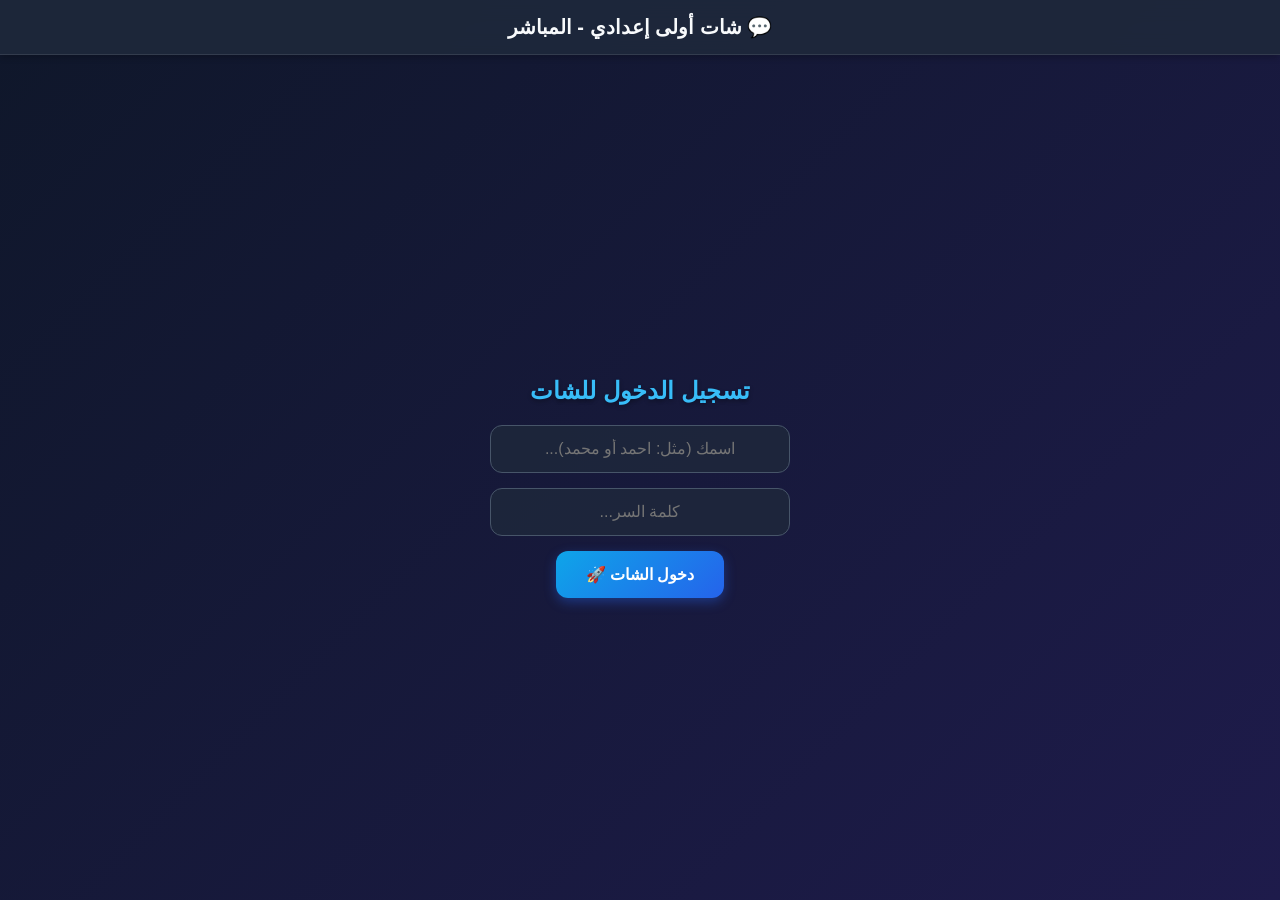
==== index.html @ 84fdceac "Update index.html" ====
<!DOCTYPE html>
<html lang="ar" dir="rtl">
<head>
    <meta charset="UTF-8">
    <meta name="viewport" content="width=device-width, initial-scale=1.0">
    <title>شات أولى إعدادي - المباشر</title>
    <style>
        * { box-sizing: border-box; }
        body { 
            font-family: 'Segoe UI', Tahoma, Geneva, Verdana, sans-serif; 
            background: linear-gradient(135deg, #0f172a 0%, #1e1b4b 100%); 
            color: #f8fafc; 
            margin: 0; 
            display: flex; 
            flex-direction: column; 
            height: 100vh; 
        }
        
        header { 
            background: rgba(30, 41, 59, 0.9); 
            backdrop-filter: blur(10px);
            padding: 15px; 
            text-align: center; 
            font-size: 20px; 
            font-weight: bold; 
            border-bottom: 1px solid rgba(255, 255, 255, 0.1); 
            box-shadow: 0 4px 6px -1px rgba(0, 0, 0, 0.2);
        }
        
        /* شاشة تسجيل الدخول بتصميم حيوي وجذاب */
        #login-screen { 
            display: flex; 
            flex-direction: column; 
            align-items: center; 
            justify-content: center; 
            flex: 1; 
            gap: 15px; 
            animation: fadeIn 0.5s ease-in-out;
        }
        #login-screen h2 { color: #38bdf8; margin-bottom: 5px; text-shadow: 0 2px 4px rgba(0,0,0,0.3); }
        #login-screen input { 
            padding: 14px; 
            font-size: 16px; 
            border-radius: 12px; 
            border: 1px solid #475569; 
            background: rgba(30, 41, 59, 0.8); 
            color: white; 
            width: 300px; 
            text-align: center; 
            outline: none; 
            transition: all 0.3s;
        }
        #login-screen input:focus { border-color: #38bdf8; box-shadow: 0 0 10px rgba(56, 189, 248, 0.3); }
        #login-screen button { 
            padding: 14px 30px; 
            background: linear-gradient(135deg, #0ea5e9, #2563eb); 
            color: white; 
            border: none; 
            border-radius: 12px; 
            font-size: 16px; 
            cursor: pointer; 
            font-weight: bold; 
            transition: transform 0.2s, box-shadow 0.2s;
            box-shadow: 0 4px 12px rgba(37, 99, 235, 0.4);
        }
        #login-screen button:hover { transform: translateY(-2px); box-shadow: 0 6px 16px rgba(37, 99, 235, 0.6); }

        /* شاشة الشات */
        #chat-screen { display: none; flex-direction: column; flex: 1; max-width: 850px; width: 100%; margin: 0 auto; overflow: hidden; position: relative; }
        #chat-box { flex: 1; padding: 20px; overflow-y: auto; display: flex; flex-direction: column; gap: 12px; scroll-behavior: smooth; }
        
        /* زر تحميل الرسائل القديمة */
        #load-more-btn { 
            background: rgba(51, 65, 85, 0.8); 
            color: #cbd5e1; 
            border: 1px solid rgba(255,255,255,0.1); 
            padding: 8px 18px; 
            border-radius: 20px; 
            font-size: 13px; 
            cursor: pointer; 
            align-self: center; 
            margin-bottom: 10px; 
            display: none; 
            transition: background 0.2s;
        }
        #load-more-btn:hover { background: #475569; }

        /* تصميم الرسائل الحيوية */
        .message { 
            background: #1e293b; 
            padding: 12px 16px; 
            border-radius: 14px; 
            max-width: 75%; 
            word-break: break-word; 
            border: 1px solid rgba(255, 255, 255, 0.05); 
            box-shadow: 0 2px 5px rgba(0,0,0,0.2);
            animation: popIn 0.3s ease-out;
        }
        /* رسائلك أنت بلون مميز وفاقع (أزرق سماوي متدرج) */
        .message.mine { 
            background: linear-gradient(135deg, #0284c7, #2563eb); 
            align-self: flex-start; 
            border-bottom-right-radius: 4px;
        }
        .message:not(.mine) {
            align-self: flex-end;
            border-bottom-left-radius: 4px;
        }
        .message .user { font-size: 12px; color: #38bdf8; margin-bottom: 4px; font-weight: bold; }
        .message.mine .user { color: #e0f2fe; }
        
        /* زر النزول للأسفل العائم */
        #scroll-down-btn { 
            position: absolute; 
            bottom: 85px; 
            left: 20px; 
            background: #0ea5e9; 
            color: white; 
            border: none; 
            border-radius: 50%; 
            width: 45px; 
            height: 45px; 
            font-size: 18px; 
            cursor: pointer; 
            display: none; 
            align-items: center; 
            justify-content: center; 
            box-shadow: 0 4px 12px rgba(14, 165, 233, 0.4); 
            transition: transform 0.2s;
        }
        #scroll-down-btn:hover { transform: scale(1.1); }
        
        /* صندوق الإرسال */
        #input-box { 
            display: flex; 
            padding: 15px; 
            background: rgba(30, 41, 59, 0.9); 
            backdrop-filter: blur(10px);
            border-top: 1px solid rgba(255, 255, 255, 0.1); 
            gap: 12px; 
        }
        #input-box input { 
            flex: 1; 
            padding: 14px; 
            border-radius: 12px; 
            border: 1px solid #475569; 
            background: #0f172a; 
            color: white; 
            font-size: 16px; 
            outline: none; 
            transition: border-color 0.3s;
        }
        #input-box input:focus { border-color: #22c55e; }
        #input-box button { 
            padding: 14px 25px; 
            background: linear-gradient(135deg, #16a34a, #22c55e); 
            color: white; 
            border: none; 
            border-radius: 12px; 
            font-size: 16px; 
            cursor: pointer; 
            font-weight: bold; 
            box-shadow: 0 4px 12px rgba(34, 197, 94, 0.3);
            transition: transform 0.2s, box-shadow 0.2s;
        }
        #input-box button:hover { transform: translateY(-2px); box-shadow: 0 6px 16px rgba(34, 197, 94, 0.5); }

        @keyframes fadeIn { from { opacity: 0; transform: translateY(-10px); } to { opacity: 1; transform: translateY(0); } }
        @keyframes popIn { from { opacity: 0; transform: scale(0.95); } to { opacity: 1; transform: scale(1); } }
    </style>
</head>
<body>

    <header>💬 شات أولى إعدادي - المباشر</header>

    <!-- شاشة تسجيل الدخول -->
    <div id="login-screen">
        <h2>تسجيل الدخول للشات</h2>
        <input type="text" id="username-input" placeholder="اسمك (مثل: احمد أو محمد)...">
        <input type="password" id="password-input" placeholder="كلمة السر...">
        <button onclick="startChat()">دخول الشات 🚀</button>
    </div>

    <!-- شاشة الشات الرئيسية -->
    <div id="chat-screen">
        <div id="chat-box" onscroll="checkScrollPosition()">
            <button id="load-more-btn" onclick="loadOlderMessages()">⬆️ مشاهدة 20 رسالة قبلها</button>
        </div>
        
        <!-- زر النزول للأسفل -->
        <button id="scroll-down-btn" onclick="scrollToBottom()">⬇️</button>

        <div id="input-box">
            <input type="text" id="message-input" placeholder="اكتب رسالتك هنا..." onkeypress="handleKeyPress(event)">
            <button onclick="sendMessage()">إرسال</button>
        </div>
    </div>

    <script>
        let username = "";
        let oldestMessageId = null;
        let lastMaxId = 0;
        const chatBox = document.getElementById("chat-box");
        const loadMoreBtn = document.getElementById("load-more-btn");
        const scrollDownBtn = document.getElementById("scroll-down-btn");

        async function startChat() {
            const inputUser = document.getElementById("username-input").value.trim();
            const inputPass = document.getElementById("password-input").value.trim();

            if (!inputUser || !inputPass) {
                alert("الرجاء إدخال الاسم وكلمة السر معاً!");
                return;
            }

            try {
                const response = await fetch('https://VigitoSon.pythonanywhere.com/api/login', {
                    method: 'POST',
                    headers: { 'Content-Type': 'application/json' },
                    body: JSON.stringify({ username: inputUser, password: inputPass })
                });
                
                const data = await response.json();

                if (response.ok) {
                    username = inputUser;
                    document.getElementById("login-screen").style.display = "none";
                    document.getElementById("chat-screen").style.display = "flex";
                    loadInitialMessages();
                    setInterval(pollNewMessages, 2000);
                } else {
                    alert(data.message || "فشل تسجيل الدخول!");
                }
            } catch (err) {
                alert("حدث خطأ في الاتصال بالسيرفر!");
            }
        }

        async function loadInitialMessages() {
            try {
                const res = await fetch('https://VigitoSon.pythonanywhere.com/api/chat/messages?limit=20');
                const messages = await res.json();
                
                chatBox.innerHTML = '';
                chatBox.appendChild(loadMoreBtn);

                if (messages.length > 0) {
                    oldestMessageId = messages[0].id;
                    lastMaxId = messages[messages.length - 1].id;
                    
                    messages.forEach(msg => appendMessage(msg, false));
                    scrollToBottom();
                }
                
                if (messages.length >= 20) {
                    loadMoreBtn.style.display = "block";
                } else {
                    loadMoreBtn.style.display = "none";
                }
            } catch (err) {
                console.log("خطأ في التحميل:", err);
            }
        }

        async function loadOlderMessages() {
            if (!oldestMessageId) return;
            try {
                const res = await fetch(`https://VigitoSon.pythonanywhere.com/api/chat/messages?limit=20&before_id=${oldestMessageId}`);
                const olderMessages = await res.json();

                if (olderMessages.length > 0) {
                    oldestMessageId = olderMessages[0].id;
                    const prevHeight = chatBox.scrollHeight;

                    olderMessages.reverse().forEach(msg => {
                        const div = document.createElement("div");
                        div.className = "message" + (msg.username === username ? " mine" : "");
                        div.innerHTML = `<div class="user">${msg.username}</div><div class="text">${msg.message}</div>`;
                        loadMoreBtn.after(div);
                    });

                    chatBox.scrollTop = chatBox.scrollHeight - prevHeight;

                    if (olderMessages.length < 20) {
                        loadMoreBtn.style.display = "none";
                    }
                } else {
                    loadMoreBtn.style.display = "none";
                }
            } catch (err) {
                console.log("خطأ في جلب الرسائل القديمة:", err);
            }
        }

        async function pollNewMessages() {
            if (!username) return;
            try {
                const res = labelRequest(`https://VigitoSon.pythonanywhere.com/api/chat/messages?limit=10`);
                const resFetch = await fetch(`https://VigitoSon.pythonanywhere.com/api/chat/messages?limit=10`);
                const messages = await resFetch.json();
                if (messages.length > 0) {
                    const latest = messages[messages.length - 1];
                    if (latest.id > lastMaxId) {
                        messages.forEach(msg => {
                            if (msg.id > lastMaxId) {
                                appendMessage(msg, true);
                                lastMaxId = msg.id;
                            }
                        });
                        if (chatBox.scrollHeight - chatBox.scrollTop - chatBox.clientHeight < 150) {
                            scrollToBottom();
                        }
                    }
                }
            } catch (err) {
                console.log("خطأ في التحديث:", err);
            }
        }
        
        function labelRequest(url) { return url; }

        async function sendMessage() {
            const inputField = document.getElementById("message-input");
            const message = inputField.value.trim();
            if (!message) return;

            try {
                await fetch('https://VigitoSon.pythonanywhere.com/api/chat/send', {
                    method: 'POST',
                    headers: { 'Content-Type': 'application/json' },
                    body: JSON.stringify({ username: username, message: message })
                });
                inputField.value = "";
                pollNewMessages();
                setTimeout(scrollToBottom, 200);
            } catch (err) {
                alert("فشل إرسال الرسالة!");
            }
        }

        function appendMessage(msg, isNew) {
            const div = document.createElement("div");
            div.className = "message" + (msg.username === username ? " mine" : "");
            div.innerHTML = `<div class="user">${msg.username}</div><div class="text">${msg.message}</div>`;
            chatBox.appendChild(div);
        }

        function scrollToBottom() {
            chatBox.scrollTop = chatBox.scrollHeight;
            scrollDownBtn.style.display = "none";
        }

        function checkScrollPosition() {
            if (chatBox.scrollHeight - chatBox.scrollTop - chatBox.clientHeight > 300) {
                scrollDownBtn.style.display = "flex";
            } else {
                scrollDownBtn.style.display = "none";
            }
        }

        function handleKeyPress(e) {
            if (e.key === 'Enter') sendMessage();
        }
    </script>
</body>
</html>
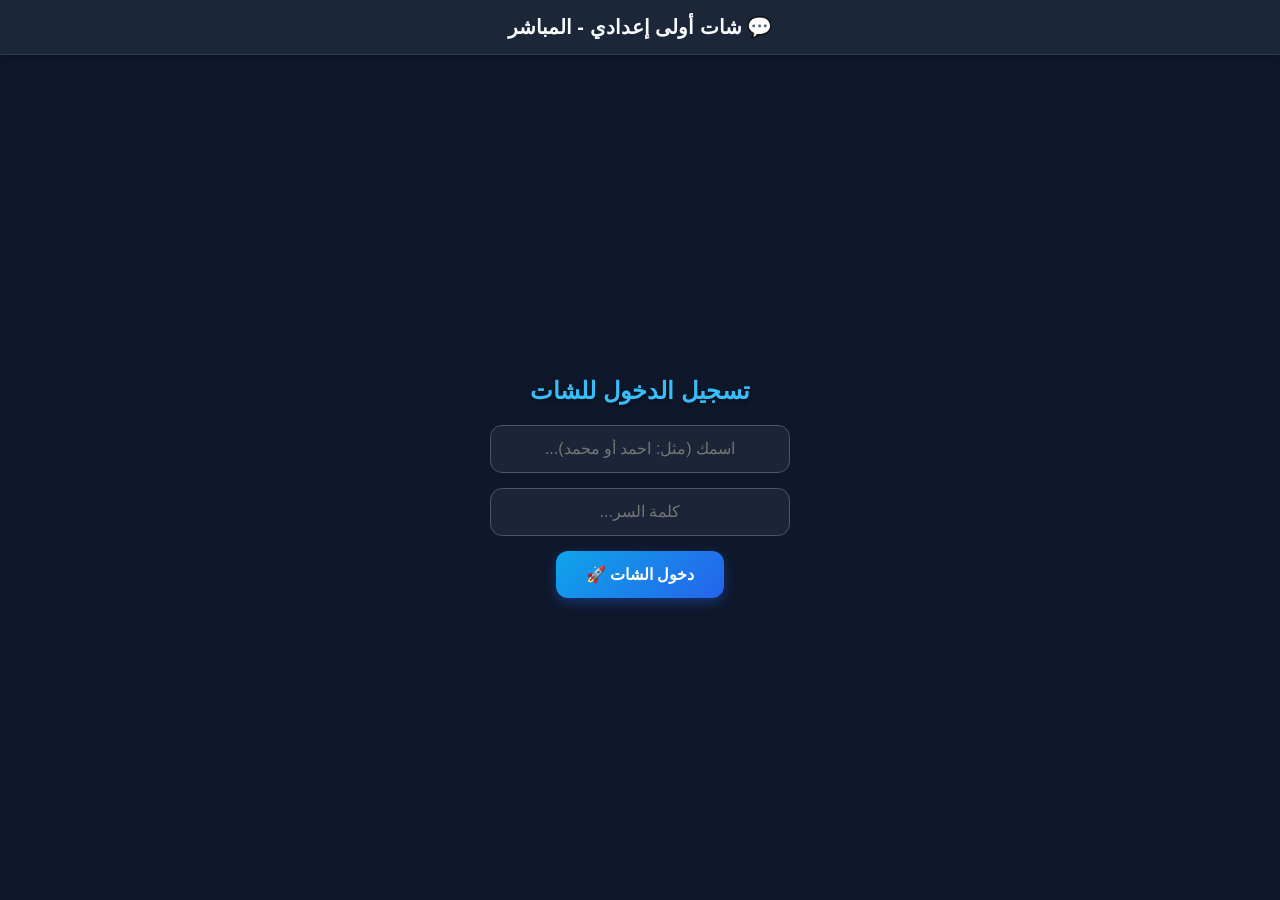
==== commit 631c5a96: "Refactor styles for chat and UI elements Updated styles for various elements, including background g" ====
--- a/index.html
+++ b/index.html
@@ -8,7 +8,7 @@
         * { box-sizing: border-box; }
         body { 
             font-family: 'Segoe UI', Tahoma, Geneva, Verdana, sans-serif; 
-            background: linear-gradient(135deg, #0f172a 0%, #1e1b4b 100%); 
+            background: #0f172a; 
             color: #f8fafc; 
             margin: 0; 
             display: flex; 
@@ -25,9 +25,10 @@
             font-weight: bold; 
             border-bottom: 1px solid rgba(255, 255, 255, 0.1); 
             box-shadow: 0 4px 6px -1px rgba(0, 0, 0, 0.2);
-        }
-        
-        /* شاشة تسجيل الدخول بتصميم حيوي وجذاب */
+            z-index: 10;
+        }
+        
+        /* شاشة تسجيل الدخول */
         #login-screen { 
             display: flex; 
             flex-direction: column; 
@@ -65,13 +66,26 @@
         }
         #login-screen button:hover { transform: translateY(-2px); box-shadow: 0 6px 16px rgba(37, 99, 235, 0.6); }
 
-        /* شاشة الشات */
-        #chat-screen { display: none; flex-direction: column; flex: 1; max-width: 850px; width: 100%; margin: 0 auto; overflow: hidden; position: relative; }
+        /* شاشة الشات مع خلفية الصورة المودرن */
+        #chat-screen { 
+            display: none; 
+            flex-direction: column; 
+            flex: 1; 
+            max-width: 850px; 
+            width: 100%; 
+            margin: 0 auto; 
+            overflow: hidden; 
+            position: relative; 
+            /* هنا الخلفية صورتك مع طبقة مظلمة خفيفة للوضوح */
+            background-image: linear-gradient(rgba(15, 23, 42, 0.88), rgba(15, 23, 42, 0.88)), url('bg.jpg');
+            background-size: cover;
+            background-position: center;
+        }
+
         #chat-box { flex: 1; padding: 20px; overflow-y: auto; display: flex; flex-direction: column; gap: 12px; scroll-behavior: smooth; }
         
-        /* زر تحميل الرسائل القديمة */
         #load-more-btn { 
-            background: rgba(51, 65, 85, 0.8); 
+            background: rgba(51, 65, 85, 0.9); 
             color: #cbd5e1; 
             border: 1px solid rgba(255,255,255,0.1); 
             padding: 8px 18px; 
@@ -85,29 +99,38 @@
         }
         #load-more-btn:hover { background: #475569; }
 
-        /* تصميم الرسائل الحيوية */
+        /* التصميم الأساسي للرسائل */
         .message { 
-            background: #1e293b; 
             padding: 12px 16px; 
             border-radius: 14px; 
             max-width: 75%; 
             word-break: break-word; 
-            border: 1px solid rgba(255, 255, 255, 0.05); 
-            box-shadow: 0 2px 5px rgba(0,0,0,0.2);
+            box-shadow: 0 4px 10px rgba(0,0,0,0.3);
             animation: popIn 0.3s ease-out;
-        }
-        /* رسائلك أنت بلون مميز وفاقع (أزرق سماوي متدرج) */
+            backdrop-filter: blur(5px);
+        }
+
+        /* 1. رسائلك أنت (أزرق سماوي متدرج) */
         .message.mine { 
-            background: linear-gradient(135deg, #0284c7, #2563eb); 
+            background: linear-gradient(135deg, rgba(2, 132, 199, 0.9), rgba(37, 99, 235, 0.9)); 
+            color: white;
             align-self: flex-start; 
             border-bottom-right-radius: 4px;
-        }
+            border: 1px solid rgba(56, 189, 248, 0.4);
+        }
+        .message.mine .user { color: #e0f2fe; }
+
+        /* 2. رسائل الآخرين (رمادي غامق مع حدود بنفسجية) */
         .message:not(.mine) {
+            background: linear-gradient(135deg, rgba(30, 41, 59, 0.9), rgba(51, 65, 85, 0.9));
+            color: #f1f5f9;
             align-self: flex-end;
             border-bottom-left-radius: 4px;
-        }
-        .message .user { font-size: 12px; color: #38bdf8; margin-bottom: 4px; font-weight: bold; }
-        .message.mine .user { color: #e0f2fe; }
+            border: 1px solid rgba(168, 85, 247, 0.4);
+        }
+        .message:not(.mine) .user { color: #c084fc; }
+
+        .message .user { font-size: 12px; margin-bottom: 4px; font-weight: bold; }
         
         /* زر النزول للأسفل العائم */
         #scroll-down-btn { 
@@ -134,7 +157,7 @@
         #input-box { 
             display: flex; 
             padding: 15px; 
-            background: rgba(30, 41, 59, 0.9); 
+            background: rgba(30, 41, 59, 0.95); 
             backdrop-filter: blur(10px);
             border-top: 1px solid rgba(255, 255, 255, 0.1); 
             gap: 12px; 
@@ -295,7 +318,6 @@
         async function pollNewMessages() {
             if (!username) return;
             try {
-                const res = labelRequest(`https://VigitoSon.pythonanywhere.com/api/chat/messages?limit=10`);
                 const resFetch = await fetch(`https://VigitoSon.pythonanywhere.com/api/chat/messages?limit=10`);
                 const messages = await resFetch.json();
                 if (messages.length > 0) {
@@ -316,8 +338,6 @@
                 console.log("خطأ في التحديث:", err);
             }
         }
-        
-        function labelRequest(url) { return url; }
 
         async function sendMessage() {
             const inputField = document.getElementById("message-input");
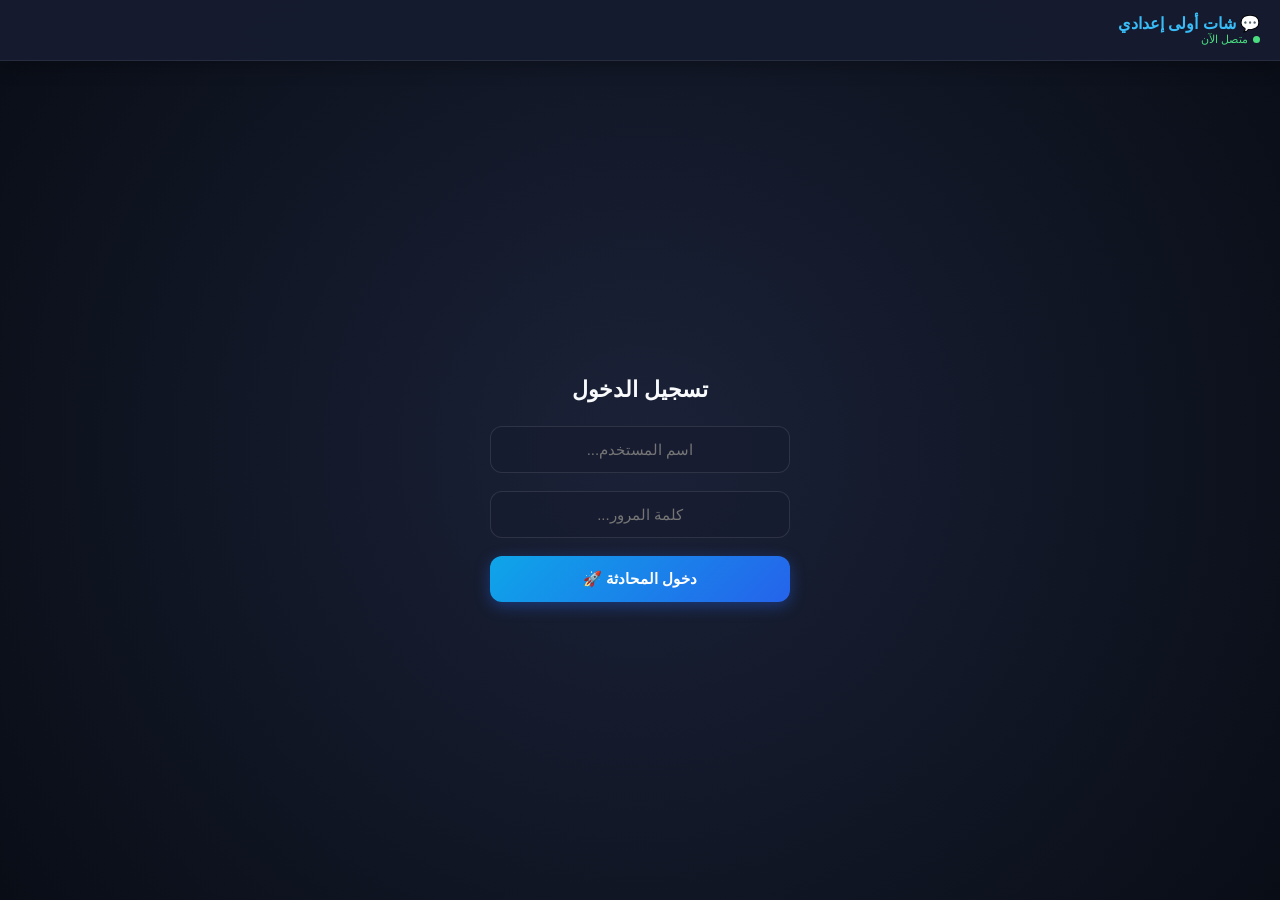
==== commit 97d6d389: "Rename index.htnl to index.html" ====
--- a/index.html
+++ b/index.html
@@ -4,210 +4,30 @@
     <meta charset="UTF-8">
     <meta name="viewport" content="width=device-width, initial-scale=1.0">
     <title>شات أولى إعدادي - المباشر</title>
-    <style>
-        * { box-sizing: border-box; }
-        body { 
-            font-family: 'Segoe UI', Tahoma, Geneva, Verdana, sans-serif; 
-            background: #0f172a; 
-            color: #f8fafc; 
-            margin: 0; 
-            display: flex; 
-            flex-direction: column; 
-            height: 100vh; 
-        }
-        
-        header { 
-            background: rgba(30, 41, 59, 0.9); 
-            backdrop-filter: blur(10px);
-            padding: 15px; 
-            text-align: center; 
-            font-size: 20px; 
-            font-weight: bold; 
-            border-bottom: 1px solid rgba(255, 255, 255, 0.1); 
-            box-shadow: 0 4px 6px -1px rgba(0, 0, 0, 0.2);
-            z-index: 10;
-        }
-        
-        /* شاشة تسجيل الدخول */
-        #login-screen { 
-            display: flex; 
-            flex-direction: column; 
-            align-items: center; 
-            justify-content: center; 
-            flex: 1; 
-            gap: 15px; 
-            animation: fadeIn 0.5s ease-in-out;
-        }
-        #login-screen h2 { color: #38bdf8; margin-bottom: 5px; text-shadow: 0 2px 4px rgba(0,0,0,0.3); }
-        #login-screen input { 
-            padding: 14px; 
-            font-size: 16px; 
-            border-radius: 12px; 
-            border: 1px solid #475569; 
-            background: rgba(30, 41, 59, 0.8); 
-            color: white; 
-            width: 300px; 
-            text-align: center; 
-            outline: none; 
-            transition: all 0.3s;
-        }
-        #login-screen input:focus { border-color: #38bdf8; box-shadow: 0 0 10px rgba(56, 189, 248, 0.3); }
-        #login-screen button { 
-            padding: 14px 30px; 
-            background: linear-gradient(135deg, #0ea5e9, #2563eb); 
-            color: white; 
-            border: none; 
-            border-radius: 12px; 
-            font-size: 16px; 
-            cursor: pointer; 
-            font-weight: bold; 
-            transition: transform 0.2s, box-shadow 0.2s;
-            box-shadow: 0 4px 12px rgba(37, 99, 235, 0.4);
-        }
-        #login-screen button:hover { transform: translateY(-2px); box-shadow: 0 6px 16px rgba(37, 99, 235, 0.6); }
-
-        /* شاشة الشات مع خلفية الصورة المودرن */
-        #chat-screen { 
-            display: none; 
-            flex-direction: column; 
-            flex: 1; 
-            max-width: 850px; 
-            width: 100%; 
-            margin: 0 auto; 
-            overflow: hidden; 
-            position: relative; 
-            /* هنا الخلفية صورتك مع طبقة مظلمة خفيفة للوضوح */
-            background-image: linear-gradient(rgba(15, 23, 42, 0.88), rgba(15, 23, 42, 0.88)), url('bg.jpg');
-            background-size: cover;
-            background-position: center;
-        }
-
-        #chat-box { flex: 1; padding: 20px; overflow-y: auto; display: flex; flex-direction: column; gap: 12px; scroll-behavior: smooth; }
-        
-        #load-more-btn { 
-            background: rgba(51, 65, 85, 0.9); 
-            color: #cbd5e1; 
-            border: 1px solid rgba(255,255,255,0.1); 
-            padding: 8px 18px; 
-            border-radius: 20px; 
-            font-size: 13px; 
-            cursor: pointer; 
-            align-self: center; 
-            margin-bottom: 10px; 
-            display: none; 
-            transition: background 0.2s;
-        }
-        #load-more-btn:hover { background: #475569; }
-
-        /* التصميم الأساسي للرسائل */
-        .message { 
-            padding: 12px 16px; 
-            border-radius: 14px; 
-            max-width: 75%; 
-            word-break: break-word; 
-            box-shadow: 0 4px 10px rgba(0,0,0,0.3);
-            animation: popIn 0.3s ease-out;
-            backdrop-filter: blur(5px);
-        }
-
-        /* 1. رسائلك أنت (أزرق سماوي متدرج) */
-        .message.mine { 
-            background: linear-gradient(135deg, rgba(2, 132, 199, 0.9), rgba(37, 99, 235, 0.9)); 
-            color: white;
-            align-self: flex-start; 
-            border-bottom-right-radius: 4px;
-            border: 1px solid rgba(56, 189, 248, 0.4);
-        }
-        .message.mine .user { color: #e0f2fe; }
-
-        /* 2. رسائل الآخرين (رمادي غامق مع حدود بنفسجية) */
-        .message:not(.mine) {
-            background: linear-gradient(135deg, rgba(30, 41, 59, 0.9), rgba(51, 65, 85, 0.9));
-            color: #f1f5f9;
-            align-self: flex-end;
-            border-bottom-left-radius: 4px;
-            border: 1px solid rgba(168, 85, 247, 0.4);
-        }
-        .message:not(.mine) .user { color: #c084fc; }
-
-        .message .user { font-size: 12px; margin-bottom: 4px; font-weight: bold; }
-        
-        /* زر النزول للأسفل العائم */
-        #scroll-down-btn { 
-            position: absolute; 
-            bottom: 85px; 
-            left: 20px; 
-            background: #0ea5e9; 
-            color: white; 
-            border: none; 
-            border-radius: 50%; 
-            width: 45px; 
-            height: 45px; 
-            font-size: 18px; 
-            cursor: pointer; 
-            display: none; 
-            align-items: center; 
-            justify-content: center; 
-            box-shadow: 0 4px 12px rgba(14, 165, 233, 0.4); 
-            transition: transform 0.2s;
-        }
-        #scroll-down-btn:hover { transform: scale(1.1); }
-        
-        /* صندوق الإرسال */
-        #input-box { 
-            display: flex; 
-            padding: 15px; 
-            background: rgba(30, 41, 59, 0.95); 
-            backdrop-filter: blur(10px);
-            border-top: 1px solid rgba(255, 255, 255, 0.1); 
-            gap: 12px; 
-        }
-        #input-box input { 
-            flex: 1; 
-            padding: 14px; 
-            border-radius: 12px; 
-            border: 1px solid #475569; 
-            background: #0f172a; 
-            color: white; 
-            font-size: 16px; 
-            outline: none; 
-            transition: border-color 0.3s;
-        }
-        #input-box input:focus { border-color: #22c55e; }
-        #input-box button { 
-            padding: 14px 25px; 
-            background: linear-gradient(135deg, #16a34a, #22c55e); 
-            color: white; 
-            border: none; 
-            border-radius: 12px; 
-            font-size: 16px; 
-            cursor: pointer; 
-            font-weight: bold; 
-            box-shadow: 0 4px 12px rgba(34, 197, 94, 0.3);
-            transition: transform 0.2s, box-shadow 0.2s;
-        }
-        #input-box button:hover { transform: translateY(-2px); box-shadow: 0 6px 16px rgba(34, 197, 94, 0.5); }
-
-        @keyframes fadeIn { from { opacity: 0; transform: translateY(-10px); } to { opacity: 1; transform: translateY(0); } }
-        @keyframes popIn { from { opacity: 0; transform: scale(0.95); } to { opacity: 1; transform: scale(1); } }
-    </style>
+    <!-- ربط ملف الـ CSS المنفصل -->
+    <link rel="stylesheet" href="style.css">
 </head>
 <body>
 
-    <header>💬 شات أولى إعدادي - المباشر</header>
+    <header>
+        <div class="title-area">
+            <div class="title">💬 شات أولى إعدادي</div>
+            <div class="status">متصل الآن</div>
+        </div>
+    </header>
 
     <!-- شاشة تسجيل الدخول -->
     <div id="login-screen">
-        <h2>تسجيل الدخول للشات</h2>
-        <input type="text" id="username-input" placeholder="اسمك (مثل: احمد أو محمد)...">
-        <input type="password" id="password-input" placeholder="كلمة السر...">
-        <button onclick="startChat()">دخول الشات 🚀</button>
+        <h2>تسجيل الدخول</h2>
+        <input type="text" id="username-input" placeholder="اسم المستخدم...">
+        <input type="password" id="password-input" placeholder="كلمة المرور...">
+        <button onclick="startChat()">دخول المحادثة 🚀</button>
     </div>
 
     <!-- شاشة الشات الرئيسية -->
     <div id="chat-screen">
-        <div id="chat-box" onscroll="checkScrollPosition()">
-            <button id="load-more-btn" onclick="loadOlderMessages()">⬆️ مشاهدة 20 رسالة قبلها</button>
+        <div id="chat-box">
+            <button id="load-more-btn" onclick="loadOlderMessages()">⬆️ تحميل رسائل أقدم</button>
         </div>
         
         <!-- زر النزول للأسفل -->
@@ -215,172 +35,12 @@
 
         <div id="input-box">
             <input type="text" id="message-input" placeholder="اكتب رسالتك هنا..." onkeypress="handleKeyPress(event)">
-            <button onclick="sendMessage()">إرسال</button>
+            <button onclick="sendMessage()">✈️</button>
         </div>
     </div>
 
-    <script>
-        let username = "";
-        let oldestMessageId = null;
-        let lastMaxId = 0;
-        const chatBox = document.getElementById("chat-box");
-        const loadMoreBtn = document.getElementById("load-more-btn");
-        const scrollDownBtn = document.getElementById("scroll-down-btn");
-
-        async function startChat() {
-            const inputUser = document.getElementById("username-input").value.trim();
-            const inputPass = document.getElementById("password-input").value.trim();
-
-            if (!inputUser || !inputPass) {
-                alert("الرجاء إدخال الاسم وكلمة السر معاً!");
-                return;
-            }
-
-            try {
-                const response = await fetch('https://VigitoSon.pythonanywhere.com/api/login', {
-                    method: 'POST',
-                    headers: { 'Content-Type': 'application/json' },
-                    body: JSON.stringify({ username: inputUser, password: inputPass })
-                });
-                
-                const data = await response.json();
-
-                if (response.ok) {
-                    username = inputUser;
-                    document.getElementById("login-screen").style.display = "none";
-                    document.getElementById("chat-screen").style.display = "flex";
-                    loadInitialMessages();
-                    setInterval(pollNewMessages, 2000);
-                } else {
-                    alert(data.message || "فشل تسجيل الدخول!");
-                }
-            } catch (err) {
-                alert("حدث خطأ في الاتصال بالسيرفر!");
-            }
-        }
-
-        async function loadInitialMessages() {
-            try {
-                const res = await fetch('https://VigitoSon.pythonanywhere.com/api/chat/messages?limit=20');
-                const messages = await res.json();
-                
-                chatBox.innerHTML = '';
-                chatBox.appendChild(loadMoreBtn);
-
-                if (messages.length > 0) {
-                    oldestMessageId = messages[0].id;
-                    lastMaxId = messages[messages.length - 1].id;
-                    
-                    messages.forEach(msg => appendMessage(msg, false));
-                    scrollToBottom();
-                }
-                
-                if (messages.length >= 20) {
-                    loadMoreBtn.style.display = "block";
-                } else {
-                    loadMoreBtn.style.display = "none";
-                }
-            } catch (err) {
-                console.log("خطأ في التحميل:", err);
-            }
-        }
-
-        async function loadOlderMessages() {
-            if (!oldestMessageId) return;
-            try {
-                const res = await fetch(`https://VigitoSon.pythonanywhere.com/api/chat/messages?limit=20&before_id=${oldestMessageId}`);
-                const olderMessages = await res.json();
-
-                if (olderMessages.length > 0) {
-                    oldestMessageId = olderMessages[0].id;
-                    const prevHeight = chatBox.scrollHeight;
-
-                    olderMessages.reverse().forEach(msg => {
-                        const div = document.createElement("div");
-                        div.className = "message" + (msg.username === username ? " mine" : "");
-                        div.innerHTML = `<div class="user">${msg.username}</div><div class="text">${msg.message}</div>`;
-                        loadMoreBtn.after(div);
-                    });
-
-                    chatBox.scrollTop = chatBox.scrollHeight - prevHeight;
-
-                    if (olderMessages.length < 20) {
-                        loadMoreBtn.style.display = "none";
-                    }
-                } else {
-                    loadMoreBtn.style.display = "none";
-                }
-            } catch (err) {
-                console.log("خطأ في جلب الرسائل القديمة:", err);
-            }
-        }
-
-        async function pollNewMessages() {
-            if (!username) return;
-            try {
-                const resFetch = await fetch(`https://VigitoSon.pythonanywhere.com/api/chat/messages?limit=10`);
-                const messages = await resFetch.json();
-                if (messages.length > 0) {
-                    const latest = messages[messages.length - 1];
-                    if (latest.id > lastMaxId) {
-                        messages.forEach(msg => {
-                            if (msg.id > lastMaxId) {
-                                appendMessage(msg, true);
-                                lastMaxId = msg.id;
-                            }
-                        });
-                        if (chatBox.scrollHeight - chatBox.scrollTop - chatBox.clientHeight < 150) {
-                            scrollToBottom();
-                        }
-                    }
-                }
-            } catch (err) {
-                console.log("خطأ في التحديث:", err);
-            }
-        }
-
-        async function sendMessage() {
-            const inputField = document.getElementById("message-input");
-            const message = inputField.value.trim();
-            if (!message) return;
-
-            try {
-                await fetch('https://VigitoSon.pythonanywhere.com/api/chat/send', {
-                    method: 'POST',
-                    headers: { 'Content-Type': 'application/json' },
-                    body: JSON.stringify({ username: username, message: message })
-                });
-                inputField.value = "";
-                pollNewMessages();
-                setTimeout(scrollToBottom, 200);
-            } catch (err) {
-                alert("فشل إرسال الرسالة!");
-            }
-        }
-
-        function appendMessage(msg, isNew) {
-            const div = document.createElement("div");
-            div.className = "message" + (msg.username === username ? " mine" : "");
-            div.innerHTML = `<div class="user">${msg.username}</div><div class="text">${msg.message}</div>`;
-            chatBox.appendChild(div);
-        }
-
-        function scrollToBottom() {
-            chatBox.scrollTop = chatBox.scrollHeight;
-            scrollDownBtn.style.display = "none";
-        }
-
-        function checkScrollPosition() {
-            if (chatBox.scrollHeight - chatBox.scrollTop - chatBox.clientHeight > 300) {
-                scrollDownBtn.style.display = "flex";
-            } else {
-                scrollDownBtn.style.display = "none";
-            }
-        }
-
-        function handleKeyPress(e) {
-            if (e.key === 'Enter') sendMessage();
-        }
-    </script>
+    <!-- ربط ملف الـ JavaScript المنفصل -->
+    <script src="script.logics.js"></script>
 </body>
 </html>
+  
--- a/style.css
+++ b/style.css
@@ -0,0 +1,244 @@
+* { box-sizing: border-box; }
+body { 
+    font-family: 'Segoe UI', Tahoma, Geneva, Verdana, sans-serif; 
+    background: radial-gradient(circle at center, #1b2238 0%, #090d16 100%); 
+    color: #f8fafc; 
+    margin: 0; 
+    display: flex; 
+    flex-direction: column; 
+    height: 100vh; 
+}
+
+header { 
+    background: rgba(23, 28, 48, 0.95); 
+    backdrop-filter: blur(12px);
+    padding: 14px 20px; 
+    display: flex;
+    align-items: center;
+    justify-content: space-between;
+    border-bottom: 1px solid rgba(255, 255, 255, 0.08); 
+    box-shadow: 0 4px 20px rgba(0, 0, 0, 0.3);
+}
+header .title-area { display: flex; flex-direction: column; }
+header .title { font-size: 16px; font-weight: bold; color: #38bdf8; }
+header .status { font-size: 11px; color: #4ade80; display: flex; align-items: center; gap: 5px; }
+header .status::before { content: ''; width: 7px; height: 7px; background: #4ade80; border-radius: 50%; display: inline-block; }
+
+/* شاشة تسجيل الدخول */
+#login-screen { 
+    display: flex; 
+    flex-direction: column; 
+    align-items: center; 
+    justify-content: center; 
+    flex: 1; 
+    gap: 18px; 
+    animation: fadeIn 0.5s ease-in-out;
+    padding: 20px;
+}
+#login-screen h2 { color: #f8fafc; margin-bottom: 5px; font-size: 22px; }
+#login-screen input { 
+    padding: 14px; 
+    font-size: 15px; 
+    border-radius: 12px; 
+    border: 1px solid rgba(255, 255, 255, 0.1); 
+    background: rgba(23, 28, 48, 0.8); 
+    color: white; 
+    width: 100%;
+    max-width: 300px; 
+    outline: none; 
+    text-align: center;
+    transition: all 0.3s;
+}
+#login-screen input:focus { border-color: #38bdf8; box-shadow: 0 0 15px rgba(56, 189, 248, 0.2); }
+#login-screen button { 
+    padding: 14px 30px; 
+    background: linear-gradient(135deg, #0ea5e9, #2563eb); 
+    color: white; 
+    border: none; 
+    border-radius: 12px; 
+    font-size: 15px; 
+    cursor: pointer; 
+    font-weight: bold; 
+    width: 100%;
+    max-width: 300px;
+    box-shadow: 0 4px 15px rgba(37, 99, 235, 0.4);
+    transition: transform 0.2s;
+}
+#login-screen button:hover { transform: translateY(-2px); }
+
+/* شاشة الشات */
+#chat-screen { display: none; flex-direction: column; flex: 1; max-width: 850px; width: 100%; margin: 0 auto; overflow: hidden; position: relative; }
+#chat-box { 
+    flex: 1; 
+    padding: 20px; 
+    overflow-y: auto; 
+    display: flex; 
+    flex-direction: column; 
+    gap: 16px; 
+    scroll-behavior: smooth;
+}
+
+/* زر تحميل الرسائل القديمة */
+#load-more-btn { 
+    background: rgba(30, 41, 59, 0.9); 
+    color: #94a3b8; 
+    border: 1px solid rgba(255,255,255,0.08); 
+    padding: 6px 16px; 
+    border-radius: 20px; 
+    font-size: 11px; 
+    cursor: pointer; 
+    align-self: center; 
+    margin-bottom: 10px; 
+    display: none; 
+    box-shadow: 0 2px 8px rgba(0,0,0,0.2);
+}
+#load-more-btn:hover { background: #334155; color: #fff; }
+
+/* تصميم الرسالة مع الأفاتار (الصورة الشخصية) */
+.message-row {
+    display: flex;
+    align-items: flex-end;
+    gap: 10px;
+    margin-bottom: 4px;
+    animation: popIn 0.3s ease-out;
+}
+
+/* لو رسالتك أنت (تظهر ناحية اليمين أو اليسار حسب الرغبة، هنا منسقة بوضوح) */
+.message-row.mine {
+    flex-direction: row-reverse;
+    align-self: flex-start;
+}
+.message-row:not(.mine) {
+    align-self: flex-end;
+}
+
+/* الأفاتار الدائري */
+.avatar {
+    width: 38px;
+    height: 38px;
+    border-radius: 50%;
+    background: #334155;
+    display: flex;
+    align-items: center;
+    justify-content: center;
+    font-weight: bold;
+    font-size: 14px;
+    color: white;
+    box-shadow: 0 2px 6px rgba(0,0,0,0.3);
+    flex-shrink: 0;
+    border: 1.5px solid rgba(255,255,255,0.1);
+}
+
+.message-content {
+    display: flex;
+    flex-direction: column;
+    max-width: 70%;
+}
+.message-row.mine .message-content { align-items: flex-start; }
+.message-row:not(.mine) .message-content { align-items: flex-end; }
+
+.message-username {
+    font-size: 11px;
+    margin-bottom: 3px;
+    padding: 0 4px;
+    font-weight: 600;
+}
+
+/* 1. فقاعة أحمد (تصميم نيون أزرق فخم) */
+.message-bubble.ahmed-style {
+    background: linear-gradient(135deg, rgba(2, 132, 199, 0.85), rgba(37, 99, 235, 0.85));
+    color: white;
+    padding: 10px 16px;
+    border-radius: 16px;
+    border-bottom-left-radius: 4px;
+    border: 1px solid rgba(56, 189, 248, 0.4);
+    box-shadow: 0 0 15px rgba(56, 189, 248, 0.2);
+    font-size: 14px;
+    word-break: break-word;
+}
+.message-row.mine .message-username { color: #38bdf8; }
+
+/* 2. فقاعة محمد (تصميم نيون أخضر عسكري متميز) */
+.message-bubble.mohamed-style {
+    background: linear-gradient(135deg, rgba(13, 148, 136, 0.85), rgba(5, 150, 105, 0.85));
+    color: white;
+    padding: 10px 16px;
+    border-radius: 16px;
+    border-bottom-right-radius: 4px;
+    border: 1px solid rgba(52, 211, 153, 0.4);
+    box-shadow: 0 0 15px rgba(52, 211, 153, 0.2);
+    font-size: 14px;
+    word-break: break-word;
+}
+.message-row:not(.mine) .message-username { color: #34d399; }
+
+/* 3. فقاعة سارة / أو أي مستخدم آخر (تصميم نيون وردي/بنفسجي جذاب) */
+.message-bubble.default-style {
+    background: linear-gradient(135deg, rgba(190, 24, 93, 0.85), rgba(157, 23, 77, 0.85));
+    color: white;
+    padding: 10px 16px;
+    border-radius: 16px;
+    border-bottom-right-radius: 4px;
+    border: 1px solid rgba(244, 63, 94, 0.4);
+    box-shadow: 0 0 15px rgba(244, 63, 94, 0.2);
+    font-size: 14px;
+    word-break: break-word;
+}
+
+/* زر النزول للأسفل */
+#scroll-down-btn { 
+    position: absolute; 
+    bottom: 80px; 
+    left: 20px; 
+    background: #0ea5e9; 
+    color: white; 
+    border: none; 
+    border-radius: 50%; 
+    width: 38px; 
+    height: 38px; 
+    font-size: 14px; 
+    cursor: pointer; 
+    display: none; 
+    align-items: center; 
+    justify-content: center; 
+    box-shadow: 0 4px 15px rgba(14, 165, 233, 0.4); 
+}
+
+/* صندوق الإرسال السفلي */
+#input-box { 
+    display: flex; 
+    padding: 12px 16px; 
+    background: rgba(23, 28, 48, 0.95); 
+    backdrop-filter: blur(12px);
+    border-top: 1px solid rgba(255, 255, 255, 0.08); 
+    gap: 10px; 
+    align-items: center;
+}
+#input-box input { 
+    flex: 1; 
+    padding: 12px 16px; 
+    border-radius: 12px; 
+    border: 1px solid rgba(255, 255, 255, 0.1); 
+    background: #090d16; 
+    color: white; 
+    font-size: 14px; 
+    outline: none; 
+}
+#input-box input:focus { border-color: #38bdf8; }
+#input-box button { 
+    background: linear-gradient(135deg, #0ea5e9, #2563eb); 
+    color: white; 
+    border: none; 
+    border-radius: 12px; 
+    width: 44px;
+    height: 44px;
+    display: flex;
+    align-items: center;
+    justify-content: center;
+    cursor: pointer; 
+    font-size: 16px;
+    box-shadow: 0 4px 12px rgba(37, 99, 235, 0.4);
+}
+
+@keyframes fadeIn { from { opacity: 0; } to { opacity: 1; } }
+@keyframes popIn { from { opacity: 0; transform: scale(0.95); } to { opacity: 1; transform: scale(1); } }
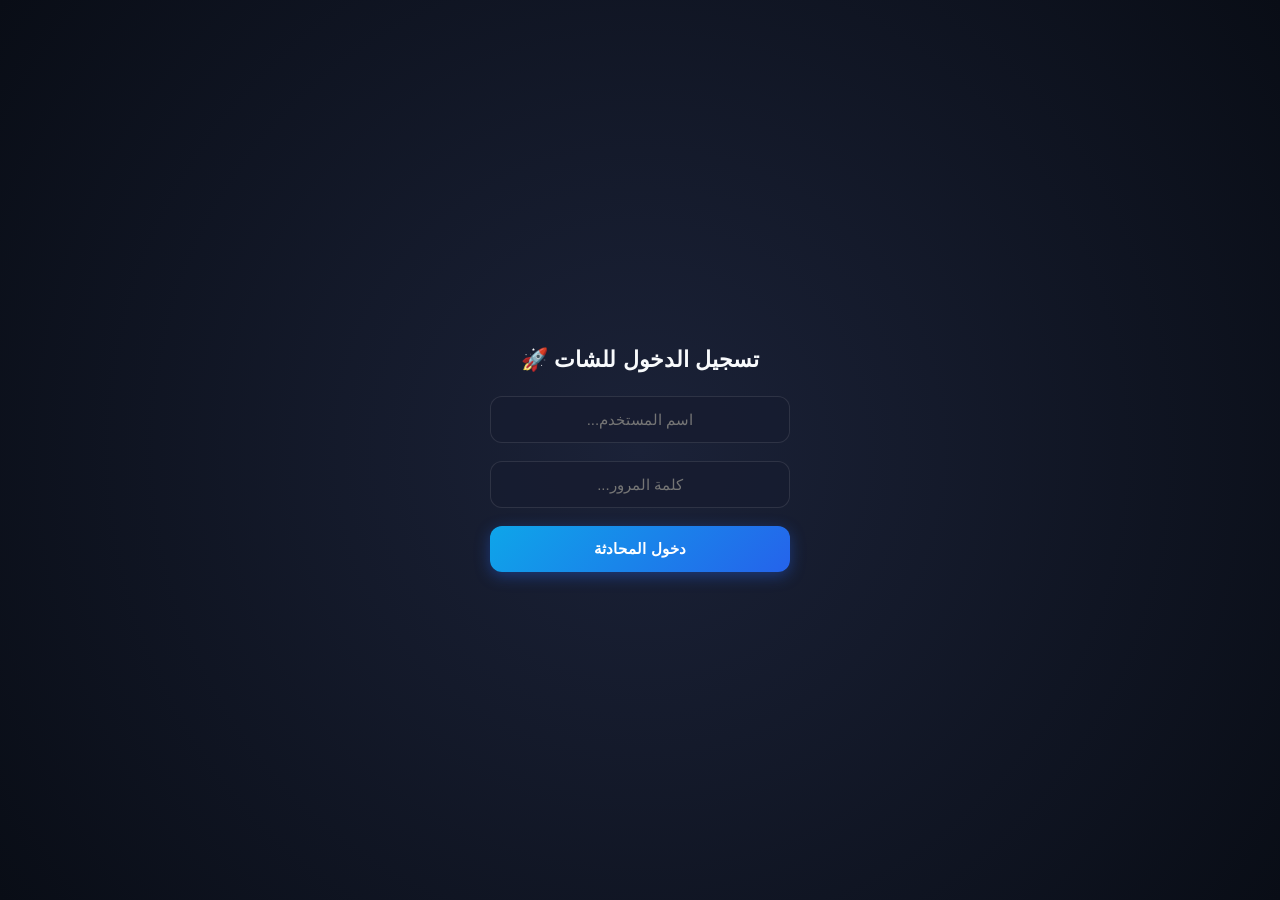
==== commit 7e063fe6: "Add login screen for chat application" ====
--- a/index.html
+++ b/index.html
@@ -3,44 +3,49 @@
 <head>
     <meta charset="UTF-8">
     <meta name="viewport" content="width=device-width, initial-scale=1.0">
-    <title>شات أولى إعدادي - المباشر</title>
-    <!-- ربط ملف الـ CSS المنفصل -->
+    <title>تسجيل الدخول - شات أولى إعدادي</title>
     <link rel="stylesheet" href="style.css">
 </head>
 <body>
 
-    <header>
-        <div class="title-area">
-            <div class="title">💬 شات أولى إعدادي</div>
-            <div class="status">متصل الآن</div>
-        </div>
-    </header>
-
-    <!-- شاشة تسجيل الدخول -->
     <div id="login-screen">
-        <h2>تسجيل الدخول</h2>
+        <h2>تسجيل الدخول للشات 🚀</h2>
         <input type="text" id="username-input" placeholder="اسم المستخدم...">
         <input type="password" id="password-input" placeholder="كلمة المرور...">
-        <button onclick="startChat()">دخول المحادثة 🚀</button>
+        <button onclick="handleLogin()">دخول المحادثة</button>
     </div>
 
-    <!-- شاشة الشات الرئيسية -->
-    <div id="chat-screen">
-        <div id="chat-box">
-            <button id="load-more-btn" onclick="loadOlderMessages()">⬆️ تحميل رسائل أقدم</button>
-        </div>
-        
-        <!-- زر النزول للأسفل -->
-        <button id="scroll-down-btn" onclick="scrollToBottom()">⬇️</button>
+    <script>
+        async function handleLogin() {
+            const inputUser = document.getElementById("username-input").value.trim();
+            const inputPass = document.getElementById("password-input").value.trim();
 
-        <div id="input-box">
-            <input type="text" id="message-input" placeholder="اكتب رسالتك هنا..." onkeypress="handleKeyPress(event)">
-            <button onclick="sendMessage()">✈️</button>
-        </div>
-    </div>
+            if (!inputUser || !inputPass) {
+                alert("الرجاء إدخال اسم المستخدم وكلمة المرور!");
+                return;
+            }
 
-    <!-- ربط ملف الـ JavaScript المنفصل -->
-    <script src="script.logics.js"></script>
+            try {
+                const response = await fetch('https://VigitoSon.pythonanywhere.com/api/login', {
+                    method: 'POST',
+                    headers: { 'Content-Type': 'application/json' },
+                    body: JSON.stringify({ username: inputUser, password: inputPass })
+                });
+                
+                const data = await response.json();
+
+                if (response.ok) {
+                    // حفظ اسم المستخدم في الـ localStorage عشان الصفحة التانية تقراه
+                    localStorage.setItem("chat_username", inputUser);
+                    // الانتقال لصفحة المحادثة
+                    window.location.href = "chat.html";
+                } else {
+                    alert(data.message || "فشل تسجيل الدخول!");
+                }
+            } catch (err) {
+                alert("حدث خطأ في الاتصال بالسيرفر!");
+            }
+        }
+    </script>
 </body>
 </html>
-  
--- a/style.css
+++ b/style.css
@@ -74,7 +74,7 @@
     overflow-y: auto; 
     display: flex; 
     flex-direction: column; 
-    gap: 16px; 
+    gap: 14px; 
     scroll-behavior: smooth;
 }
 
@@ -94,45 +94,29 @@
 }
 #load-more-btn:hover { background: #334155; color: #fff; }
 
-/* تصميم الرسالة مع الأفاتار (الصورة الشخصية) */
+/* صف الرسالة بدون أيقونات جانبية */
 .message-row {
     display: flex;
-    align-items: flex-end;
-    gap: 10px;
+    flex-direction: column;
     margin-bottom: 4px;
     animation: popIn 0.3s ease-out;
-}
-
-/* لو رسالتك أنت (تظهر ناحية اليمين أو اليسار حسب الرغبة، هنا منسقة بوضوح) */
+    width: 100%;
+}
+
+/* رسائلك أنت على اليمين */
 .message-row.mine {
-    flex-direction: row-reverse;
-    align-self: flex-start;
-}
+    align-items: flex-start;
+}
+
+/* رسائل الآخرين على اليسار */
 .message-row:not(.mine) {
-    align-self: flex-end;
-}
-
-/* الأفاتار الدائري */
-.avatar {
-    width: 38px;
-    height: 38px;
-    border-radius: 50%;
-    background: #334155;
-    display: flex;
-    align-items: center;
-    justify-content: center;
-    font-weight: bold;
-    font-size: 14px;
-    color: white;
-    box-shadow: 0 2px 6px rgba(0,0,0,0.3);
-    flex-shrink: 0;
-    border: 1.5px solid rgba(255,255,255,0.1);
+    align-items: flex-end;
 }
 
 .message-content {
     display: flex;
     flex-direction: column;
-    max-width: 70%;
+    max-width: 75%;
 }
 .message-row.mine .message-content { align-items: flex-start; }
 .message-row:not(.mine) .message-content { align-items: flex-end; }
@@ -144,7 +128,7 @@
     font-weight: 600;
 }
 
-/* 1. فقاعة أحمد (تصميم نيون أزرق فخم) */
+/* 1. فقاعة أحمد */
 .message-bubble.ahmed-style {
     background: linear-gradient(135deg, rgba(2, 132, 199, 0.85), rgba(37, 99, 235, 0.85));
     color: white;
@@ -158,7 +142,7 @@
 }
 .message-row.mine .message-username { color: #38bdf8; }
 
-/* 2. فقاعة محمد (تصميم نيون أخضر عسكري متميز) */
+/* 2. فقاعة محمد */
 .message-bubble.mohamed-style {
     background: linear-gradient(135deg, rgba(13, 148, 136, 0.85), rgba(5, 150, 105, 0.85));
     color: white;
@@ -172,7 +156,7 @@
 }
 .message-row:not(.mine) .message-username { color: #34d399; }
 
-/* 3. فقاعة سارة / أو أي مستخدم آخر (تصميم نيون وردي/بنفسجي جذاب) */
+/* 3. فقاعة أي شخص آخر */
 .message-bubble.default-style {
     background: linear-gradient(135deg, rgba(190, 24, 93, 0.85), rgba(157, 23, 77, 0.85));
     color: white;
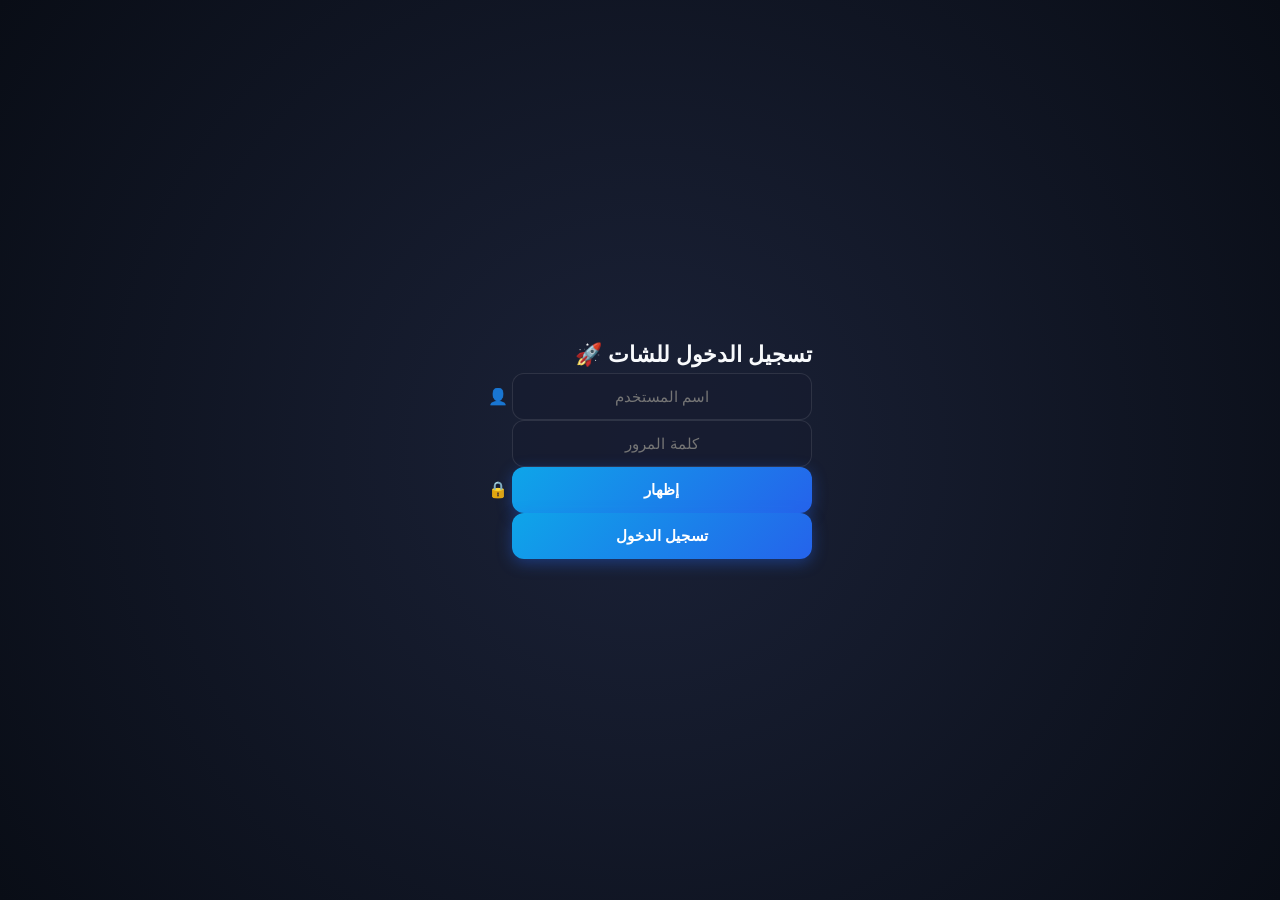
==== commit 59fe43e2: "Add login page with Arabic localization" ====
--- a/index.html
+++ b/index.html
@@ -9,16 +9,45 @@
 <body>
 
     <div id="login-screen">
-        <h2>تسجيل الدخول للشات 🚀</h2>
-        <input type="text" id="username-input" placeholder="اسم المستخدم...">
-        <input type="password" id="password-input" placeholder="كلمة المرور...">
-        <button onclick="handleLogin()">دخول المحادثة</button>
+        <div class="login-card">
+            <h2>تسجيل الدخول للشات 🚀</h2>
+            
+            <div class="input-group">
+                <input type="text" id="username-input" placeholder="اسم المستخدم" autocomplete="off">
+                <span class="input-icon">👤</span>
+            </div>
+
+            <div class="input-group password-group">
+                <input type="password" id="password-input" placeholder="كلمة المرور">
+                <button type="button" id="toggle-password" class="toggle-pass-btn">إظهار</button>
+                <span class="input-icon">🔒</span>
+            </div>
+
+            <button id="login-btn" onclick="handleLogin()">تسجيل الدخول</button>
+        </div>
     </div>
 
     <script>
+        // كود زرار إظهار/إخفاء كلمة المرور
+        const toggleBtn = document.getElementById('toggle-password');
+        const passwordInput = document.getElementById('password-input');
+
+        if (toggleBtn && passwordInput) {
+            toggleBtn.addEventListener('click', () => {
+                if (passwordInput.type === 'password') {
+                    passwordInput.type = 'text';
+                    toggleBtn.textContent = 'إخفاء';
+                } else {
+                    passwordInput.type = 'password';
+                    toggleBtn.textContent = 'إظهار';
+                }
+            });
+        }
+
+        // دالة تسجيل الدخول
         async function handleLogin() {
             const inputUser = document.getElementById("username-input").value.trim();
-            const inputPass = document.getElementById("password-input").value.trim();
+            const inputPass = passwordInput.value.trim();
 
             if (!inputUser || !inputPass) {
                 alert("الرجاء إدخال اسم المستخدم وكلمة المرور!");
@@ -35,7 +64,7 @@
                 const data = await response.json();
 
                 if (response.ok) {
-                    // حفظ اسم المستخدم في الـ localStorage عشان الصفحة التانية تقراه
+                    // حفظ اسم المستخدم في الـ localStorage عشان صفحة الشات تقراه
                     localStorage.setItem("chat_username", inputUser);
                     // الانتقال لصفحة المحادثة
                     window.location.href = "chat.html";
--- a/style.css
+++ b/style.css
@@ -1,4 +1,9 @@
-* { box-sizing: border-box; }
+* { 
+    box-sizing: border-box; 
+    margin: 0;
+    padding: 0;
+}
+
 body { 
     font-family: 'Segoe UI', Tahoma, Geneva, Verdana, sans-serif; 
     background: radial-gradient(circle at center, #1b2238 0%, #090d16 100%); 
@@ -6,7 +11,8 @@
     margin: 0; 
     display: flex; 
     flex-direction: column; 
-    height: 100vh; 
+    height: 100dvh; /* تم التعديل ليتناسب مع شاشات الموبايل الحديثة */
+    overflow: hidden;
 }
 
 header { 
@@ -18,11 +24,36 @@
     justify-content: space-between;
     border-bottom: 1px solid rgba(255, 255, 255, 0.08); 
     box-shadow: 0 4px 20px rgba(0, 0, 0, 0.3);
-}
-header .title-area { display: flex; flex-direction: column; }
-header .title { font-size: 16px; font-weight: bold; color: #38bdf8; }
-header .status { font-size: 11px; color: #4ade80; display: flex; align-items: center; gap: 5px; }
-header .status::before { content: ''; width: 7px; height: 7px; background: #4ade80; border-radius: 50%; display: inline-block; }
+    flex-shrink: 0;
+}
+
+header .title-area { 
+    display: flex; 
+    flex-direction: column; 
+}
+
+header .title { 
+    font-size: 16px; 
+    font-weight: bold; 
+    color: #38bdf8; 
+}
+
+header .status { 
+    font-size: 11px; 
+    color: #4ade80; 
+    display: flex; 
+    align-items: center; 
+    gap: 5px; 
+}
+
+header .status::before { 
+    content: ''; 
+    width: 7px; 
+    height: 7px; 
+    background: #4ade80; 
+    border-radius: 50%; 
+    display: inline-block; 
+}
 
 /* شاشة تسجيل الدخول */
 #login-screen { 
@@ -35,7 +66,13 @@
     animation: fadeIn 0.5s ease-in-out;
     padding: 20px;
 }
-#login-screen h2 { color: #f8fafc; margin-bottom: 5px; font-size: 22px; }
+
+#login-screen h2 { 
+    color: #f8fafc; 
+    margin-bottom: 5px; 
+    font-size: 22px; 
+}
+
 #login-screen input { 
     padding: 14px; 
     font-size: 15px; 
@@ -49,7 +86,12 @@
     text-align: center;
     transition: all 0.3s;
 }
-#login-screen input:focus { border-color: #38bdf8; box-shadow: 0 0 15px rgba(56, 189, 248, 0.2); }
+
+#login-screen input:focus { 
+    border-color: #38bdf8; 
+    box-shadow: 0 0 15px rgba(56, 189, 248, 0.2); 
+}
+
 #login-screen button { 
     padding: 14px 30px; 
     background: linear-gradient(135deg, #0ea5e9, #2563eb); 
@@ -64,16 +106,29 @@
     box-shadow: 0 4px 15px rgba(37, 99, 235, 0.4);
     transition: transform 0.2s;
 }
-#login-screen button:hover { transform: translateY(-2px); }
-
-/* شاشة الشات */
-#chat-screen { display: none; flex-direction: column; flex: 1; max-width: 850px; width: 100%; margin: 0 auto; overflow: hidden; position: relative; }
+
+#login-screen button:hover { 
+    transform: translateY(-2px); 
+}
+
+/* شاشة الشات الرئيسية */
+#chat-screen { 
+    display: flex !important; 
+    flex-direction: column !important; 
+    flex: 1 !important; 
+    max-width: 850px; 
+    width: 100%; 
+    margin: 0 auto; 
+    overflow: hidden !important; 
+    position: relative !important; 
+}
+
 #chat-box { 
-    flex: 1; 
+    flex: 1 !important; 
     padding: 20px; 
-    overflow-y: auto; 
-    display: flex; 
-    flex-direction: column; 
+    overflow-y: auto !important; 
+    display: flex !important; 
+    flex-direction: column !important; 
     gap: 14px; 
     scroll-behavior: smooth;
 }
@@ -92,9 +147,13 @@
     display: none; 
     box-shadow: 0 2px 8px rgba(0,0,0,0.2);
 }
-#load-more-btn:hover { background: #334155; color: #fff; }
-
-/* صف الرسالة بدون أيقونات جانبية */
+
+#load-more-btn:hover { 
+    background: #334155; 
+    color: #fff; 
+}
+
+/* صف الرسالة */
 .message-row {
     display: flex;
     flex-direction: column;
@@ -103,12 +162,10 @@
     width: 100%;
 }
 
-/* رسائلك أنت على اليمين */
 .message-row.mine {
     align-items: flex-start;
 }
 
-/* رسائل الآخرين على اليسار */
 .message-row:not(.mine) {
     align-items: flex-end;
 }
@@ -118,8 +175,14 @@
     flex-direction: column;
     max-width: 75%;
 }
-.message-row.mine .message-content { align-items: flex-start; }
-.message-row:not(.mine) .message-content { align-items: flex-end; }
+
+.message-row.mine .message-content { 
+    align-items: flex-start; 
+}
+
+.message-row:not(.mine) .message-content { 
+    align-items: flex-end; 
+}
 
 .message-username {
     font-size: 11px;
@@ -128,7 +191,7 @@
     font-weight: 600;
 }
 
-/* 1. فقاعة أحمد */
+/* فقاعة أحمد */
 .message-bubble.ahmed-style {
     background: linear-gradient(135deg, rgba(2, 132, 199, 0.85), rgba(37, 99, 235, 0.85));
     color: white;
@@ -140,9 +203,12 @@
     font-size: 14px;
     word-break: break-word;
 }
-.message-row.mine .message-username { color: #38bdf8; }
-
-/* 2. فقاعة محمد */
+
+.message-row.mine .message-username { 
+    color: #38bdf8; 
+}
+
+/* فقاعة محمد */
 .message-bubble.mohamed-style {
     background: linear-gradient(135deg, rgba(13, 148, 136, 0.85), rgba(5, 150, 105, 0.85));
     color: white;
@@ -154,9 +220,12 @@
     font-size: 14px;
     word-break: break-word;
 }
-.message-row:not(.mine) .message-username { color: #34d399; }
-
-/* 3. فقاعة أي شخص آخر */
+
+.message-row:not(.mine) .message-username { 
+    color: #34d399; 
+}
+
+/* فقاعة أي شخص آخر */
 .message-bubble.default-style {
     background: linear-gradient(135deg, rgba(190, 24, 93, 0.85), rgba(157, 23, 77, 0.85));
     color: white;
@@ -169,6 +238,26 @@
     word-break: break-word;
 }
 
+/* زر الحذف */
+.delete-msg-btn {
+    background: transparent;
+    border: none;
+    cursor: pointer;
+    font-size: 14px;
+    opacity: 0;
+    transition: opacity 0.2s ease, transform 0.2s ease;
+    padding: 4px;
+}
+
+.message-row:hover .delete-msg-btn {
+    opacity: 0.7;
+}
+
+.delete-msg-btn:hover {
+    opacity: 1 !important;
+    transform: scale(1.2);
+}
+
 /* زر النزول للأسفل */
 #scroll-down-btn { 
     position: absolute; 
@@ -186,6 +275,7 @@
     align-items: center; 
     justify-content: center; 
     box-shadow: 0 4px 15px rgba(14, 165, 233, 0.4); 
+    z-index: 10;
 }
 
 /* صندوق الإرسال السفلي */
@@ -197,7 +287,9 @@
     border-top: 1px solid rgba(255, 255, 255, 0.08); 
     gap: 10px; 
     align-items: center;
-}
+    flex-shrink: 0; /* منع انضغاط أو اختفاء صندوق الإرسال */
+}
+
 #input-box input { 
     flex: 1; 
     padding: 12px 16px; 
@@ -208,7 +300,11 @@
     font-size: 14px; 
     outline: none; 
 }
-#input-box input:focus { border-color: #38bdf8; }
+
+#input-box input:focus { 
+    border-color: #38bdf8; 
+}
+
 #input-box button { 
     background: linear-gradient(135deg, #0ea5e9, #2563eb); 
     color: white; 
@@ -224,5 +320,12 @@
     box-shadow: 0 4px 12px rgba(37, 99, 235, 0.4);
 }
 
-@keyframes fadeIn { from { opacity: 0; } to { opacity: 1; } }
-@keyframes popIn { from { opacity: 0; transform: scale(0.95); } to { opacity: 1; transform: scale(1); } }
+@keyframes fadeIn { 
+    from { opacity: 0; } 
+    to { opacity: 1; } 
+}
+
+@keyframes popIn { 
+    from { opacity: 0; transform: scale(0.95); } 
+    to { opacity: 1; transform: scale(1); } 
+}
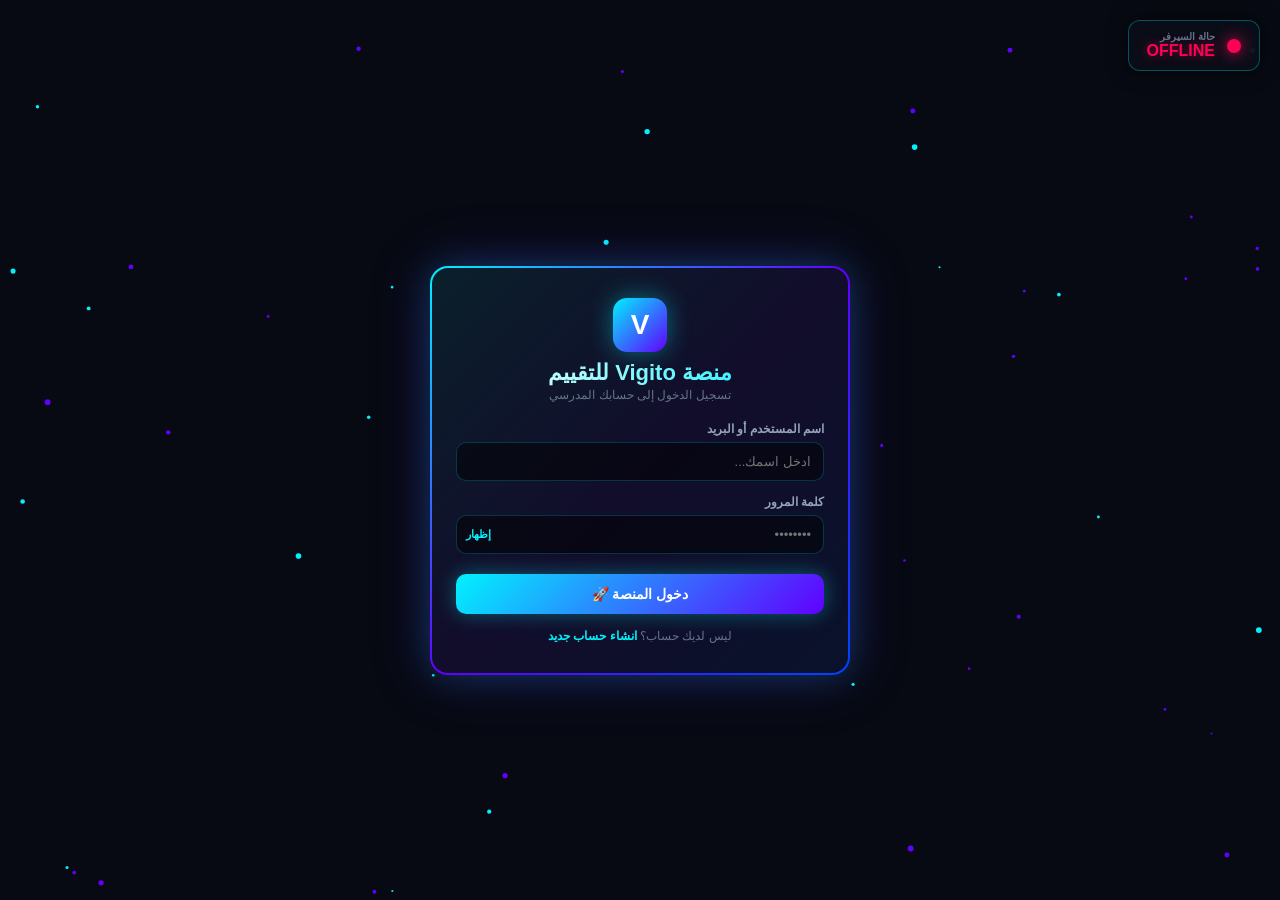
==== commit 0b94b376: "Add files via upload" ====
--- a/index.html
+++ b/index.html
@@ -3,78 +3,154 @@
 <head>
     <meta charset="UTF-8">
     <meta name="viewport" content="width=device-width, initial-scale=1.0">
-    <title>تسجيل الدخول - شات أولى إعدادي</title>
+    <title>تسجيل الدخول | منصة Vigito للتقييم</title>
     <link rel="stylesheet" href="style.css">
 </head>
 <body>
 
-    <div id="login-screen">
-        <div class="login-card">
-            <h2>تسجيل الدخول للشات 🚀</h2>
-            
-            <div class="input-group">
-                <input type="text" id="username-input" placeholder="اسم المستخدم" autocomplete="off">
-                <span class="input-icon">👤</span>
-            </div>
-
-            <div class="input-group password-group">
-                <input type="password" id="password-input" placeholder="كلمة المرور">
-                <button type="button" id="toggle-password" class="toggle-pass-btn">إظهار</button>
-                <span class="input-icon">🔒</span>
-            </div>
-
-            <button id="login-btn" onclick="handleLogin()">تسجيل الدخول</button>
+    <!-- Server Status Indicator -->
+    <div class="top-server-status">
+        <div class="status-dot-large" id="statusDot"></div>
+        <div class="status-info">
+            <span class="status-label">حالة السيرفر</span>
+            <span class="status-state" id="statusText">جاري الفحص...</span>
         </div>
     </div>
 
+    <canvas id="bgCanvas"></canvas>
+
+    <div class="card-wrapper">
+        <div class="auth-container">
+            <div class="brand-header">
+                <div class="brand-logo">V</div>
+                <h1 class="brand-title">منصة Vigito للتقييم</h1>
+                <p class="brand-subtitle">تسجيل الدخول إلى حسابك المدرسي</p>
+            </div>
+
+            <form id="loginForm" onsubmit="handleLogin(event)">
+                <div class="form-group">
+                    <label class="form-label">اسم المستخدم أو البريد</label>
+                    <div class="input-wrapper">
+                        <input type="text" class="form-input" id="loginUsername" placeholder="ادخل اسمك..." required>
+                    </div>
+                </div>
+
+                <div class="form-group">
+                    <label class="form-label">كلمة المرور</label>
+                    <div class="input-wrapper">
+                        <input type="password" class="form-input" id="loginPassword" placeholder="••••••••" required>
+                        <button type="button" class="toggle-pwd" onclick="togglePassword('loginPassword', this)">إظهار</button>
+                    </div>
+                </div>
+
+                <button type="submit" class="btn-submit" id="btnLoginSubmit">دخول المنصة 🚀</button>
+            </form>
+
+            <div class="redirect-link">
+                ليس لديك حساب؟ <a href="create_acc/register.html">انشاء حساب جديد</a>
+            </div>
+        </div>
+    </div>
+
+    <div class="toast" id="toast"></div>
+
     <script>
-        // كود زرار إظهار/إخفاء كلمة المرور
-        const toggleBtn = document.getElementById('toggle-password');
-        const passwordInput = document.getElementById('password-input');
+    // Background Particles
+    const canvas = document.getElementById('bgCanvas');
+    const ctx = canvas.getContext('2d');
+    let width, height, particles = [];
 
-        if (toggleBtn && passwordInput) {
-            toggleBtn.addEventListener('click', () => {
-                if (passwordInput.type === 'password') {
-                    passwordInput.type = 'text';
-                    toggleBtn.textContent = 'إخفاء';
-                } else {
-                    passwordInput.type = 'password';
-                    toggleBtn.textContent = 'إظهار';
-                }
+    function resize() { width = canvas.width = window.innerWidth; height = canvas.height = window.innerHeight; }
+    window.addEventListener('resize', resize); resize();
+
+    class Particle {
+        constructor() {
+            this.x = Math.random() * width; this.y = Math.random() * height;
+            this.radius = Math.random() * 2 + 1;
+            this.vx = (Math.random() - 0.5) * 1; this.vy = (Math.random() - 0.5) * 1;
+            this.color = ['#00f2fe', '#6100ff'][Math.floor(Math.random() * 2)];
+        }
+        update() {
+            this.x += this.vx; this.y += this.vy;
+            if (this.x < 0 || this.x > width) this.vx *= -1;
+            if (this.y < 0 || this.y > height) this.vy *= -1;
+            ctx.beginPath(); ctx.arc(this.x, this.y, this.radius, 0, Math.PI * 2);
+            ctx.fillStyle = this.color; ctx.fill();
+        }
+    }
+    for (let i = 0; i < 50; i++) particles.push(new Particle());
+    function animate() {
+        ctx.clearRect(0, 0, width, height);
+        particles.forEach(p => p.update());
+        requestAnimationFrame(animate);
+    }
+    animate();
+
+    // Server Health Check & API Logic
+    const API_URL = 'https://vigito.pythonanywhere.com';
+
+    window.addEventListener('DOMContentLoaded', async () => {
+        try {
+            const res = await fetch(`${API_URL}/`);
+            if (res.ok) {
+                document.getElementById('statusDot').className = 'status-dot-large online';
+                document.getElementById('statusText').className = 'status-state online';
+                document.getElementById('statusText').textContent = 'ONLINE';
+            } else throw new Error();
+        } catch {
+            document.getElementById('statusDot').className = 'status-dot-large offline';
+            document.getElementById('statusText').className = 'status-state offline';
+            document.getElementById('statusText').textContent = 'OFFLINE';
+        }
+    });
+
+    function togglePassword(id, btn) {
+        const input = document.getElementById(id);
+        if (input.type === 'password') { input.type = 'text'; btn.textContent = 'إخفاء'; }
+        else { input.type = 'password'; btn.textContent = 'إظهار'; }
+    }
+
+    function showToast(msg, type = 'success') {
+        const t = document.getElementById('toast');
+        t.textContent = msg; 
+        t.className = `toast ${type}`; 
+        t.style.display = 'block';
+        setTimeout(() => t.style.display = 'none', 4000);
+    }
+
+    // handleLogin
+    async function handleLogin(e) {
+        e.preventDefault();
+        const btn = document.getElementById('btnLoginSubmit');
+        btn.disabled = true;
+        btn.textContent = 'جاري التحقق...';
+
+        const payload = {
+            username: document.getElementById('loginUsername').value.trim(),
+            password: document.getElementById('loginPassword').value
+        };
+
+        try {
+            const response = await fetch(`${API_URL}/api/login`, {
+                method: 'POST',
+                headers: { 'Content-Type': 'application/json' },
+                body: JSON.stringify(payload)
             });
+
+            const data = await response.json();
+
+            if (response.ok && data.success) {
+                showToast(data.message, 'success');
+                localStorage.setItem('vigito_user', JSON.stringify(data.user));
+                // البقاء في نفس الصفحة أو التثبيت حسب الرغبة
+            } else {
+                showToast(data.message || 'بيانات الدخول غير صحيحة', 'error');
+            }
+        } catch (err) {
+            showToast('تعذر الاتصال بالسيرفر! يرجى التأكد من السيرفر', 'error');
+        } finally {
+            btn.disabled = false;
+            btn.textContent = 'دخول المنصة 🚀';
         }
-
-        // دالة تسجيل الدخول
-        async function handleLogin() {
-            const inputUser = document.getElementById("username-input").value.trim();
-            const inputPass = passwordInput.value.trim();
-
-            if (!inputUser || !inputPass) {
-                alert("الرجاء إدخال اسم المستخدم وكلمة المرور!");
-                return;
-            }
-
-            try {
-                const response = await fetch('https://VigitoSon.pythonanywhere.com/api/login', {
-                    method: 'POST',
-                    headers: { 'Content-Type': 'application/json' },
-                    body: JSON.stringify({ username: inputUser, password: inputPass })
-                });
-                
-                const data = await response.json();
-
-                if (response.ok) {
-                    // حفظ اسم المستخدم في الـ localStorage عشان صفحة الشات تقراه
-                    localStorage.setItem("chat_username", inputUser);
-                    // الانتقال لصفحة المحادثة
-                    window.location.href = "chat.html";
-                } else {
-                    alert(data.message || "فشل تسجيل الدخول!");
-                }
-            } catch (err) {
-                alert("حدث خطأ في الاتصال بالسيرفر!");
-            }
-        }
-    </script>
-</body>
-</html>
+    }
+</script>
--- a/style.css
+++ b/style.css
@@ -1,331 +1,162 @@
-* { 
-    box-sizing: border-box; 
+/* ==========================================
+   CYBERPUNK LOGIN STYLES (PURE CSS3)
+   ========================================== */
+* {
+    box-sizing: border-box;
     margin: 0;
     padding: 0;
+    font-family: 'Segoe UI', Tahoma, Geneva, Verdana, sans-serif;
+    -webkit-tap-highlight-color: transparent;
 }
 
-body { 
-    font-family: 'Segoe UI', Tahoma, Geneva, Verdana, sans-serif; 
-    background: radial-gradient(circle at center, #1b2238 0%, #090d16 100%); 
-    color: #f8fafc; 
-    margin: 0; 
-    display: flex; 
-    flex-direction: column; 
-    height: 100dvh; /* تم التعديل ليتناسب مع شاشات الموبايل الحديثة */
-    overflow: hidden;
+:root {
+    --bg-dark: #070a12;
+    --neon-cyan: #00f2fe;
+    --deep-purple: #6100ff;
+    --text-main: #f8fafc;
+    --text-muted: #64748b;
+    --card-bg: rgba(11, 15, 25, 0.92);
+    --border-glow: linear-gradient(135deg, #00f2fe, #6100ff, #0044ff);
+    --radius-lg: 18px;
+    --radius-md: 10px;
+    --transition: all 0.3s cubic-bezier(0.4, 0, 0.2, 1);
 }
 
-header { 
-    background: rgba(23, 28, 48, 0.95); 
-    backdrop-filter: blur(12px);
-    padding: 14px 20px; 
+body {
+    background-color: var(--bg-dark);
+    color: var(--text-main);
+    min-height: 100vh;
+    display: flex;
+    justify-content: center;
+    align-items: center;
+    padding: 20px;
+    overflow-x: hidden;
+    position: relative;
+}
+
+/* Top Right Server Status Indicator */
+.top-server-status {
+    position: fixed;
+    top: 20px;
+    right: 20px;
+    z-index: 100;
     display: flex;
     align-items: center;
-    justify-content: space-between;
-    border-bottom: 1px solid rgba(255, 255, 255, 0.08); 
-    box-shadow: 0 4px 20px rgba(0, 0, 0, 0.3);
-    flex-shrink: 0;
+    gap: 12px;
+    background: rgba(11, 15, 25, 0.85);
+    border: 1px solid rgba(0, 242, 254, 0.3);
+    padding: 10px 18px;
+    border-radius: 12px;
+    backdrop-filter: blur(12px);
+    box-shadow: 0 0 20px rgba(0, 0, 0, 0.6);
 }
 
-header .title-area { 
-    display: flex; 
-    flex-direction: column; 
+.status-dot-large {
+    width: 14px;
+    height: 14px;
+    border-radius: 50%;
+    background-color: #f59e0b;
+    box-shadow: 0 0 10px #f59e0b;
 }
 
-header .title { 
-    font-size: 16px; 
-    font-weight: bold; 
-    color: #38bdf8; 
+.status-dot-large.online { background-color: #00ff88; box-shadow: 0 0 15px #00ff88; }
+.status-dot-large.offline { background-color: #ff0055; box-shadow: 0 0 15px #ff0055; }
+
+.status-info { display: flex; flex-direction: column; text-align: right; }
+.status-label { font-size: 10px; text-transform: uppercase; color: var(--text-muted); font-weight: 700; }
+.status-state { font-size: 16px; font-weight: 900; color: #f59e0b; }
+.status-state.online { color: #00ff88; text-shadow: 0 0 10px rgba(0, 255, 136, 0.5); }
+.status-state.offline { color: #ff0055; text-shadow: 0 0 10px rgba(255, 0, 85, 0.5); }
+
+/* Canvas Background */
+#bgCanvas {
+    position: fixed;
+    top: 0;
+    left: 0;
+    width: 100vw;
+    height: 100vh;
+    z-index: 0;
 }
 
-header .status { 
-    font-size: 11px; 
-    color: #4ade80; 
-    display: flex; 
-    align-items: center; 
-    gap: 5px; 
+/* Card Wrapper */
+.card-wrapper {
+    position: relative;
+    z-index: 10;
+    width: 100%;
+    max-width: 420px;
+    padding: 2px;
+    border-radius: var(--radius-lg);
+    background: var(--border-glow);
+    box-shadow: 0 0 35px rgba(0, 242, 254, 0.2), 0 0 60px rgba(97, 0, 255, 0.25);
+    margin-top: 40px;
 }
 
-header .status::before { 
-    content: ''; 
-    width: 7px; 
-    height: 7px; 
-    background: #4ade80; 
-    border-radius: 50%; 
-    display: inline-block; 
+.auth-container {
+    width: 100%;
+    background: var(--card-bg);
+    border-radius: calc(var(--radius-lg) - 2px);
+    padding: 30px 24px;
 }
 
-/* شاشة تسجيل الدخول */
-#login-screen { 
-    display: flex; 
-    flex-direction: column; 
-    align-items: center; 
-    justify-content: center; 
-    flex: 1; 
-    gap: 18px; 
-    animation: fadeIn 0.5s ease-in-out;
-    padding: 20px;
+.brand-header { text-align: center; margin-bottom: 20px; }
+.brand-logo {
+    width: 54px; height: 54px;
+    background: linear-gradient(135deg, var(--neon-cyan), var(--deep-purple));
+    border-radius: 14px;
+    display: inline-flex; justify-content: center; align-items: center;
+    font-size: 28px; font-weight: 900; color: #fff;
+    box-shadow: 0 0 25px rgba(0, 242, 254, 0.4);
+    margin-bottom: 8px;
+}
+.brand-title {
+    font-size: 22px; font-weight: 800;
+    background: linear-gradient(90deg, #ffffff, var(--neon-cyan));
+    -webkit-background-clip: text; -webkit-text-fill-color: transparent;
+    margin-bottom: 2px;
+}
+.brand-subtitle { font-size: 12px; color: var(--text-muted); }
+
+.form-group { display: flex; flex-direction: column; gap: 6px; margin-bottom: 14px; }
+.form-label { font-size: 12px; font-weight: 600; color: #94a3b8; }
+.input-wrapper { position: relative; display: flex; align-items: center; }
+.form-input {
+    width: 100%; padding: 11px 12px;
+    background: rgba(0, 0, 0, 0.5);
+    border: 1px solid rgba(0, 242, 254, 0.2);
+    border-radius: var(--radius-md);
+    color: var(--text-main); font-size: 13px; outline: none;
+    transition: var(--transition);
+}
+.form-input:focus { border-color: var(--neon-cyan); box-shadow: 0 0 12px rgba(0, 242, 254, 0.3); }
+
+.toggle-pwd {
+    position: absolute; left: 10px; background: none; border: none;
+    color: var(--neon-cyan); cursor: pointer; font-size: 11px; font-weight: bold;
 }
 
-#login-screen h2 { 
-    color: #f8fafc; 
-    margin-bottom: 5px; 
-    font-size: 22px; 
+.btn-submit {
+    width: 100%; padding: 12px;
+    background: linear-gradient(135deg, var(--neon-cyan), var(--deep-purple));
+    color: #fff; border: none; border-radius: var(--radius-md);
+    font-size: 14px; font-weight: 800; cursor: pointer;
+    box-shadow: 0 0 20px rgba(0, 242, 254, 0.35);
+    margin-top: 6px; transition: var(--transition);
 }
+.btn-submit:hover { transform: translateY(-2px); box-shadow: 0 0 28px rgba(0, 242, 254, 0.55); }
 
-#login-screen input { 
-    padding: 14px; 
-    font-size: 15px; 
-    border-radius: 12px; 
-    border: 1px solid rgba(255, 255, 255, 0.1); 
-    background: rgba(23, 28, 48, 0.8); 
-    color: white; 
-    width: 100%;
-    max-width: 300px; 
-    outline: none; 
-    text-align: center;
-    transition: all 0.3s;
+.redirect-link {
+    text-align: center; margin-top: 15px; font-size: 12px; color: var(--text-muted);
 }
+.redirect-link a {
+    color: var(--neon-cyan); text-decoration: none; font-weight: 700;
+}
+.redirect-link a:hover { text-decoration: underline; }
 
-#login-screen input:focus { 
-    border-color: #38bdf8; 
-    box-shadow: 0 0 15px rgba(56, 189, 248, 0.2); 
+/* Toast */
+.toast {
+    position: fixed; bottom: 25px; right: 20px; left: 20px; max-width: 400px;
+    margin: 0 auto; padding: 12px 18px; border-radius: var(--radius-md);
+    font-size: 13px; font-weight: 700; display: none; text-align: center; z-index: 999;
 }
-
-#login-screen button { 
-    padding: 14px 30px; 
-    background: linear-gradient(135deg, #0ea5e9, #2563eb); 
-    color: white; 
-    border: none; 
-    border-radius: 12px; 
-    font-size: 15px; 
-    cursor: pointer; 
-    font-weight: bold; 
-    width: 100%;
-    max-width: 300px;
-    box-shadow: 0 4px 15px rgba(37, 99, 235, 0.4);
-    transition: transform 0.2s;
-}
-
-#login-screen button:hover { 
-    transform: translateY(-2px); 
-}
-
-/* شاشة الشات الرئيسية */
-#chat-screen { 
-    display: flex !important; 
-    flex-direction: column !important; 
-    flex: 1 !important; 
-    max-width: 850px; 
-    width: 100%; 
-    margin: 0 auto; 
-    overflow: hidden !important; 
-    position: relative !important; 
-}
-
-#chat-box { 
-    flex: 1 !important; 
-    padding: 20px; 
-    overflow-y: auto !important; 
-    display: flex !important; 
-    flex-direction: column !important; 
-    gap: 14px; 
-    scroll-behavior: smooth;
-}
-
-/* زر تحميل الرسائل القديمة */
-#load-more-btn { 
-    background: rgba(30, 41, 59, 0.9); 
-    color: #94a3b8; 
-    border: 1px solid rgba(255,255,255,0.08); 
-    padding: 6px 16px; 
-    border-radius: 20px; 
-    font-size: 11px; 
-    cursor: pointer; 
-    align-self: center; 
-    margin-bottom: 10px; 
-    display: none; 
-    box-shadow: 0 2px 8px rgba(0,0,0,0.2);
-}
-
-#load-more-btn:hover { 
-    background: #334155; 
-    color: #fff; 
-}
-
-/* صف الرسالة */
-.message-row {
-    display: flex;
-    flex-direction: column;
-    margin-bottom: 4px;
-    animation: popIn 0.3s ease-out;
-    width: 100%;
-}
-
-.message-row.mine {
-    align-items: flex-start;
-}
-
-.message-row:not(.mine) {
-    align-items: flex-end;
-}
-
-.message-content {
-    display: flex;
-    flex-direction: column;
-    max-width: 75%;
-}
-
-.message-row.mine .message-content { 
-    align-items: flex-start; 
-}
-
-.message-row:not(.mine) .message-content { 
-    align-items: flex-end; 
-}
-
-.message-username {
-    font-size: 11px;
-    margin-bottom: 3px;
-    padding: 0 4px;
-    font-weight: 600;
-}
-
-/* فقاعة أحمد */
-.message-bubble.ahmed-style {
-    background: linear-gradient(135deg, rgba(2, 132, 199, 0.85), rgba(37, 99, 235, 0.85));
-    color: white;
-    padding: 10px 16px;
-    border-radius: 16px;
-    border-bottom-left-radius: 4px;
-    border: 1px solid rgba(56, 189, 248, 0.4);
-    box-shadow: 0 0 15px rgba(56, 189, 248, 0.2);
-    font-size: 14px;
-    word-break: break-word;
-}
-
-.message-row.mine .message-username { 
-    color: #38bdf8; 
-}
-
-/* فقاعة محمد */
-.message-bubble.mohamed-style {
-    background: linear-gradient(135deg, rgba(13, 148, 136, 0.85), rgba(5, 150, 105, 0.85));
-    color: white;
-    padding: 10px 16px;
-    border-radius: 16px;
-    border-bottom-right-radius: 4px;
-    border: 1px solid rgba(52, 211, 153, 0.4);
-    box-shadow: 0 0 15px rgba(52, 211, 153, 0.2);
-    font-size: 14px;
-    word-break: break-word;
-}
-
-.message-row:not(.mine) .message-username { 
-    color: #34d399; 
-}
-
-/* فقاعة أي شخص آخر */
-.message-bubble.default-style {
-    background: linear-gradient(135deg, rgba(190, 24, 93, 0.85), rgba(157, 23, 77, 0.85));
-    color: white;
-    padding: 10px 16px;
-    border-radius: 16px;
-    border-bottom-right-radius: 4px;
-    border: 1px solid rgba(244, 63, 94, 0.4);
-    box-shadow: 0 0 15px rgba(244, 63, 94, 0.2);
-    font-size: 14px;
-    word-break: break-word;
-}
-
-/* زر الحذف */
-.delete-msg-btn {
-    background: transparent;
-    border: none;
-    cursor: pointer;
-    font-size: 14px;
-    opacity: 0;
-    transition: opacity 0.2s ease, transform 0.2s ease;
-    padding: 4px;
-}
-
-.message-row:hover .delete-msg-btn {
-    opacity: 0.7;
-}
-
-.delete-msg-btn:hover {
-    opacity: 1 !important;
-    transform: scale(1.2);
-}
-
-/* زر النزول للأسفل */
-#scroll-down-btn { 
-    position: absolute; 
-    bottom: 80px; 
-    left: 20px; 
-    background: #0ea5e9; 
-    color: white; 
-    border: none; 
-    border-radius: 50%; 
-    width: 38px; 
-    height: 38px; 
-    font-size: 14px; 
-    cursor: pointer; 
-    display: none; 
-    align-items: center; 
-    justify-content: center; 
-    box-shadow: 0 4px 15px rgba(14, 165, 233, 0.4); 
-    z-index: 10;
-}
-
-/* صندوق الإرسال السفلي */
-#input-box { 
-    display: flex; 
-    padding: 12px 16px; 
-    background: rgba(23, 28, 48, 0.95); 
-    backdrop-filter: blur(12px);
-    border-top: 1px solid rgba(255, 255, 255, 0.08); 
-    gap: 10px; 
-    align-items: center;
-    flex-shrink: 0; /* منع انضغاط أو اختفاء صندوق الإرسال */
-}
-
-#input-box input { 
-    flex: 1; 
-    padding: 12px 16px; 
-    border-radius: 12px; 
-    border: 1px solid rgba(255, 255, 255, 0.1); 
-    background: #090d16; 
-    color: white; 
-    font-size: 14px; 
-    outline: none; 
-}
-
-#input-box input:focus { 
-    border-color: #38bdf8; 
-}
-
-#input-box button { 
-    background: linear-gradient(135deg, #0ea5e9, #2563eb); 
-    color: white; 
-    border: none; 
-    border-radius: 12px; 
-    width: 44px;
-    height: 44px;
-    display: flex;
-    align-items: center;
-    justify-content: center;
-    cursor: pointer; 
-    font-size: 16px;
-    box-shadow: 0 4px 12px rgba(37, 99, 235, 0.4);
-}
-
-@keyframes fadeIn { 
-    from { opacity: 0; } 
-    to { opacity: 1; } 
-}
-
-@keyframes popIn { 
-    from { opacity: 0; transform: scale(0.95); } 
-    to { opacity: 1; transform: scale(1); } 
-}
+.toast.success { background: #10b981; color: #fff; }
+.toast.error { background: #ef4444; color: #fff; }
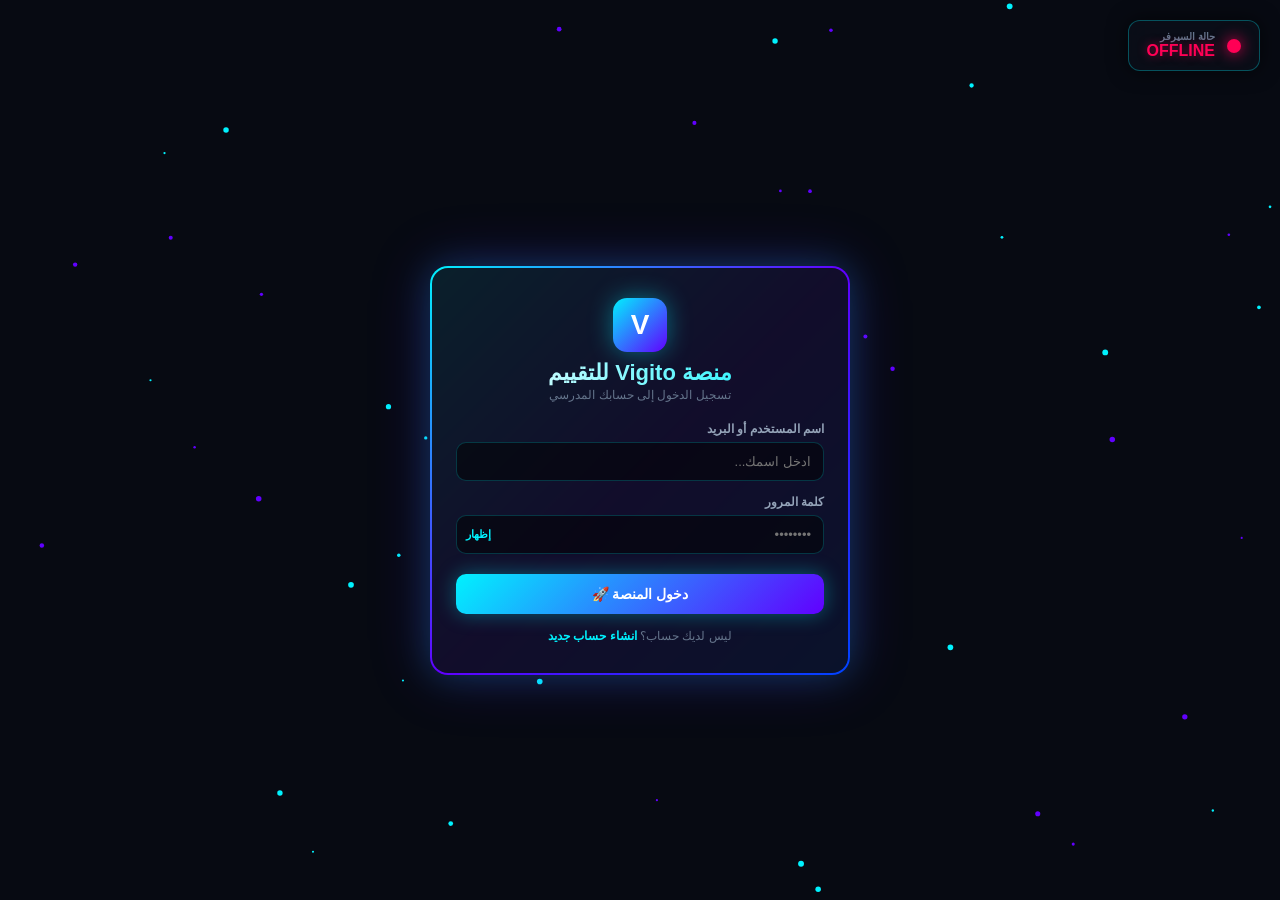
==== commit 1b96b23e: "Update index.html" ====
--- a/index.html
+++ b/index.html
@@ -153,4 +153,4 @@
             btn.textContent = 'دخول المنصة 🚀';
         }
     }
-</script>+</script>
